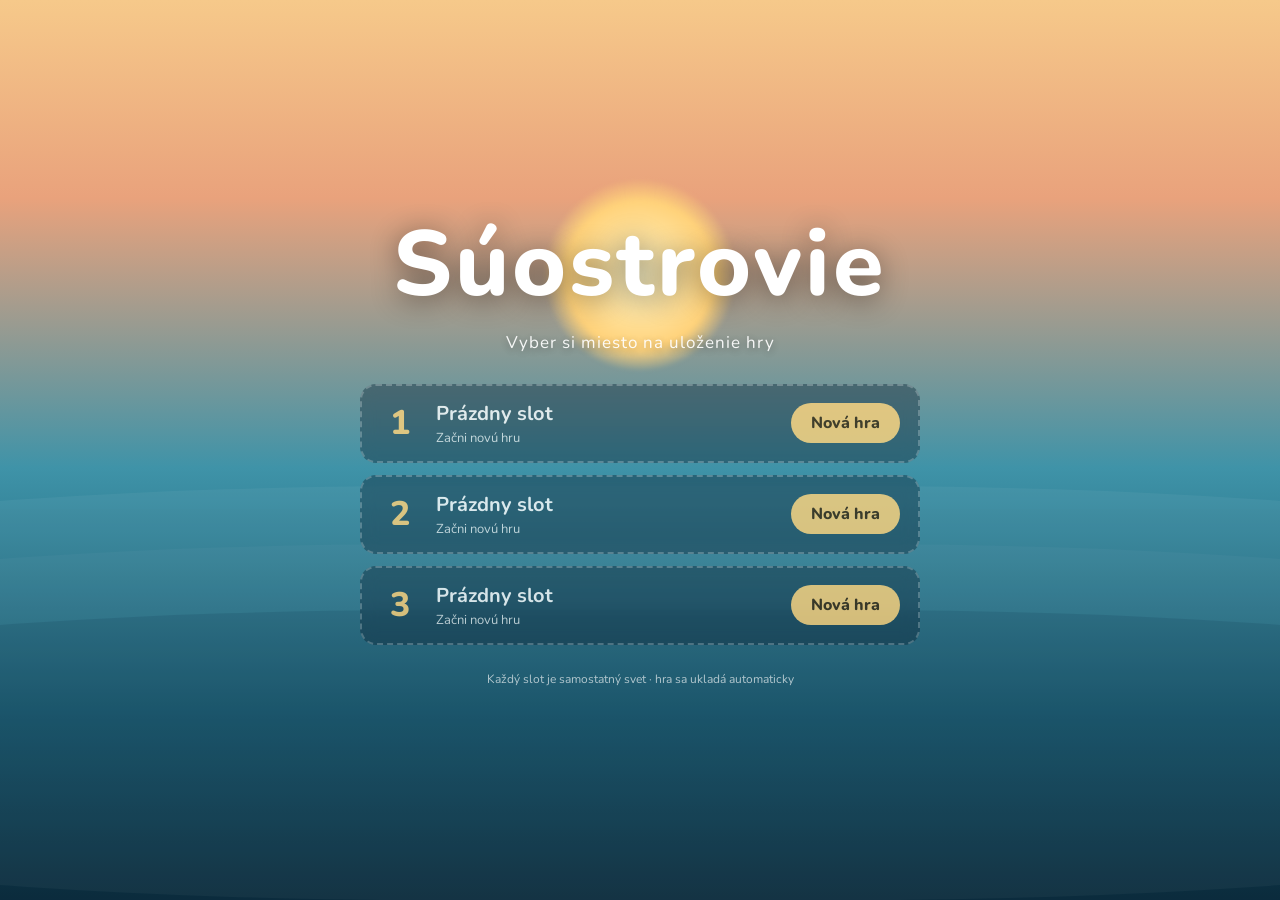
==== index.html @ fca6e58c "Nove pauzove menu: drevene tlacidla, nastavenia v zalozkach, Dennik vypravy, kruziaca kamera, hra v " ====
<!doctype html>
<html lang="sk">
<head>
<meta charset="utf-8">
<meta name="viewport" content="width=device-width, initial-scale=1">
<title>Súostrovie</title>
<script type="importmap">
{ "imports": {
  "three": "https://cdn.jsdelivr.net/npm/three@0.160.0/build/three.module.js",
  "three/addons/": "https://cdn.jsdelivr.net/npm/three@0.160.0/examples/jsm/"
} }
</script>
<link rel="modulepreload" href="src/main.js">
<link rel="preconnect" href="https://fonts.googleapis.com">
<link href="https://fonts.googleapis.com/css2?family=Caveat+Brush&family=Nunito:wght@500;700;800&display=swap" rel="stylesheet">
<link rel="stylesheet" href="src/ui/tema.css">
<link rel="stylesheet" href="src/ui/vyroba.css">
<link rel="stylesheet" href="src/ui/mapa.css">
<link rel="stylesheet" href="src/ui/pauza.css">
<link rel="stylesheet" href="src/ui/varenie.css">
<style>
  :root { --sklo: rgba(20, 45, 60, .42); --okraj: rgba(255, 255, 255, .28); --zlta: #ffd27a; }
  html, body { margin: 0; height: 100%; overflow: hidden; background: #9cc7da; font-family: Nunito, system-ui, sans-serif; }
  canvas { display: block; }
  #hud { position: fixed; inset: 0; pointer-events: none; color: #fff; text-shadow: 0 1px 4px #0007; user-select: none; }
  .panel { background: var(--sklo); border: 1px solid var(--okraj); border-radius: 14px; backdrop-filter: blur(8px); }
  #info { position: absolute; top: 14px; left: 14px; padding: 8px 14px; font-size: 14px; line-height: 1.5; }
  #info b { font-size: 16px; }
  #kompas { position: absolute; top: 14px; right: 14px; padding: 8px 14px; font-size: 13px; text-align: right; line-height: 1.5; }
  #kompas .smer { font-size: 18px; font-weight: 800; }
  #ostrov { position: absolute; top: 118px; width: 100%; text-align: center; font-size: 34px; font-weight: 800; letter-spacing: 1px; opacity: 0; transition: opacity 1s; }
  #pasmo { position: absolute; top: 18px; width: 100%; text-align: center; pointer-events: none; opacity: 0; transition: opacity 1.2s; font-family: Georgia, serif; font-size: clamp(20px, 3.2vw, 30px); font-weight: 700; letter-spacing: 2px; color: #fff; text-shadow: 0 2px 12px #000c, 0 0 30px var(--pasmo-farba, #fff8); }
  #pasmo small { display: block; margin-top: 3px; font-size: clamp(12px, 1.6vw, 15px); font-style: italic; letter-spacing: 1px; opacity: .92; }
  #ostrov small { display: block; font-size: 15px; font-weight: 600; opacity: .9; letter-spacing: 0; }
  #napoveda { position: absolute; bottom: 126px; width: 100%; text-align: center; font-size: 15px; font-weight: 700; }
  kbd { display: inline-block; min-width: 18px; padding: 1px 6px; margin-right: 4px; border-radius: 6px; background: #fff; color: #234; text-shadow: none; font-family: inherit; font-weight: 800; }
  #lista { position: absolute; bottom: 18px; left: 50%; transform: translateX(-50%); display: flex; gap: 6px; padding: 6px; }
  .slot { position: relative; width: 56px; height: 56px; border-radius: 10px; background: rgba(255,255,255,.14); border: 2px solid rgba(255,255,255,.25);
          display: flex; align-items: center; justify-content: center; box-sizing: border-box; pointer-events: auto; }
  .slot.vybrany { border-color: var(--zlta); background: rgba(255,210,122,.22); }
  .slot.pop { animation: pop .45s ease-out; }
  @keyframes pop { 0% { transform: scale(1); } 30% { transform: scale(1.22); box-shadow: 0 0 14px rgba(255,230,150,.9); } 100% { transform: scale(1); } }
  .slot .ikona { font-size: 30px; line-height: 1; }
  .ik { width: 1.3em; height: 1.3em; vertical-align: -0.32em; filter: drop-shadow(0 1px 1px rgba(0,0,0,.55)); }
  .ikona .ik, .velka .ik, #duch .ik { width: 1.25em; height: 1.25em; display: block; vertical-align: 0; }
  .ik3 { width: 1.3em; height: 1.3em; vertical-align: -0.32em; filter: drop-shadow(0 1px 1px rgba(0,0,0,.5)); }
  .ikona .ik3, .velka .ik3, #duch .ik3 { width: 1.25em; height: 1.25em; display: block; vertical-align: 0; }
  .ik { width: 1.3em; height: 1.3em; vertical-align: -0.32em; filter: drop-shadow(0 1px 1px rgba(0,0,0,.55)); }
  .ikona .ik, .velka .ik, #duch .ik { width: 1.25em; height: 1.25em; display: block; vertical-align: 0; }
  .slot .cislo { position: absolute; top: 2px; left: 6px; font-size: 11px; opacity: .75; }
  .slot .pocet { position: absolute; bottom: 1px; right: 6px; font-size: 14px; font-weight: 800; }
  .slot .trv { position: absolute; left: 6px; right: 6px; bottom: 4px; height: 4px; border-radius: 2px; background: rgba(0,0,0,.45); overflow: hidden; }
  .slot .trv i { display: block; height: 100%; border-radius: 2px; }
  .slot .pocet { text-shadow: 0 1px 3px #000a; }
  #batoh, #stavba { display: none; position: absolute; top: 46%; left: 50%; transform: translate(-50%, -50%); padding: 22px 26px; pointer-events: auto;
           max-height: 84vh; box-sizing: border-box; background: rgba(14, 32, 44, .8); box-shadow: 0 16px 50px #0008; border-radius: 20px; gap: 26px; }
  #batoh h2, #stavba h2 { margin: 0 0 12px; font-size: 22px; letter-spacing: .5px; display: flex; align-items: baseline; gap: 10px; }
  #batoh h2 small, #stavba h2 small { font-size: 12px; font-weight: 600; opacity: .65; letter-spacing: 0; }
  .okno-zatvor { margin-left: auto; font-size: 12px; font-weight: 600; opacity: .6; }
  #sklad-mriezka { grid-template-columns: repeat(6, 66px) !important; }
  #sklad-mriezka, #batoh-mriezka { display: grid; grid-template-columns: repeat(8, 66px); gap: 7px; padding: 10px; border-radius: 14px; background: rgba(0,0,0,.22); }
  #batoh .slot { width: 66px; height: 66px; border-radius: 12px; }
  #batoh .slot .ikona { font-size: 36px; }
  #batoh .slot .pocet { font-size: 15px; right: 7px; bottom: 3px; }
  #batoh .slot .trv { bottom: 6px; }
  #batoh-mriezka .slot:nth-child(-n+8) { background: rgba(255,210,122,.1); }
  #sklad-mriezka .slot, #batoh-mriezka .slot { cursor: grab; transition: background .12s, border-color .12s; }
  #sklad-mriezka .slot:hover, #batoh-mriezka .slot:hover { background: rgba(255,255,255,.26); border-color: rgba(255,255,255,.5); }
  #detail { margin-top: 12px; min-height: 58px; padding: 10px 14px; border-radius: 12px; background: rgba(0,0,0,.22); font-size: 14px; line-height: 1.45; box-sizing: border-box; }
  #detail b { font-size: 16px; color: var(--zlta); }
  #detail .tichy { opacity: .6; }
  #batoh .stlpec2 { width: 400px; border-left: 1px solid var(--okraj); padding-left: 26px; display: flex; flex-direction: column; min-height: 0; }
  .zalozky { display: flex; flex-wrap: wrap; gap: 6px; margin-bottom: 12px; }
  .zalozka { padding: 5px 14px; border-radius: 16px; background: rgba(255,255,255,.1); border: 1px solid transparent; font-size: 13px; font-weight: 800; cursor: pointer; transition: background .12s; }
  .zalozka:hover { background: rgba(255,255,255,.2); }
  .zalozka.aktivna { background: var(--zlta); color: #3a2a10; text-shadow: none; }
  #vyroba { overflow-y: auto; padding-right: 6px; max-height: calc(84vh - 150px); scrollbar-width: thin; scrollbar-color: rgba(255,255,255,.35) transparent; }
  .recept { display: flex; gap: 12px; align-items: center; padding: 10px 12px; border-radius: 12px; background: rgba(255,255,255,.1); border: 1px solid transparent; margin-bottom: 8px; cursor: pointer; font-size: 14px; transition: background .12s, transform .08s; }
  .recept.moze { border-color: rgba(255,210,122,.55); background: rgba(255,210,122,.14); }
  .recept.moze:hover { background: rgba(255,210,122,.28); transform: translateX(2px); }
  .recept.nedostupny { cursor: default; background: rgba(255,255,255,.06); }
  .recept.nedostupny .ikona, .recept.nedostupny b { opacity: .6; }
  .recept .ikona { font-size: 34px; flex: none; }
  .recept .telo { min-width: 0; }
  .recept .suroviny, .karta .suroviny { display: flex; flex-wrap: wrap; gap: 3px 10px; margin-top: 3px; }
  .recept .ma, .karta .ma { opacity: .95; }
  .recept .chyba, .karta .chyba { color: #ffb3a8; font-weight: 800; }
  .recept .stav, .karta .stav { margin-top: 3px; font-size: 12px; color: var(--zlta); font-weight: 700; }
  .recept .stav.chybaj, .karta .stav.chybaj { color: #ffb3a8; font-weight: 600; opacity: .9; }
  #stavba { flex-direction: column; gap: 0; width: min(760px, 94vw); }
  #stavba-zoznam { display: grid; grid-template-columns: repeat(3, 1fr); gap: 12px; overflow-y: auto; max-height: calc(84vh - 190px); padding: 2px 6px 2px 0; scrollbar-width: thin; scrollbar-color: rgba(255,255,255,.35) transparent; }
  .karta { display: flex; flex-direction: column; align-items: center; text-align: center; padding: 14px 12px; border-radius: 14px; background: rgba(255,255,255,.08); border: 1px solid transparent; cursor: pointer; font-size: 13px; transition: background .12s, transform .1s; }
  .karta.moze { border-color: rgba(255,210,122,.55); background: rgba(255,210,122,.14); }
  .karta.moze:hover { background: rgba(255,210,122,.28); transform: translateY(-2px); }
  .karta.nedostupny { cursor: default; }
  .karta .velka { font-size: 52px; line-height: 1.1; }
  .karta.nedostupny .velka, .karta.nedostupny b { opacity: .6; }
  .karta b { font-size: 16px; margin-top: 4px; }
  .karta .popis { opacity: .75; font-size: 12px; margin: 4px 0 6px; line-height: 1.35; }
  .karta .suroviny { justify-content: center; }
  .karta .mas { font-size: 11.5px; opacity: .8; margin-top: 2px; }
  #stavba-pata { margin-top: 12px; font-size: 13px; opacity: .8; }
  .prazdne { opacity: .8; font-size: 14px; line-height: 1.5; }
  code { word-break: break-all; font-size: 12px; background: rgba(0,0,0,.25); padding: 1px 4px; border-radius: 4px; }
  #duch { display: none; position: fixed; font-size: 34px; transform: translate(-50%, -50%); pointer-events: none; z-index: 10; }
  #uloha-hud { position: absolute; top: 14px; right: 18px; max-width: 280px; padding: 8px 12px; font-size: 14px; font-weight: 700; pointer-events: auto; cursor: pointer; }
  #uloha-hud b { color: var(--zlta); font-size: 13px; letter-spacing: .4px; }
  #uloha-hud small { display: block; opacity: .55; font-weight: 600; font-size: 11px; margin-top: 2px; }
  .uloha-p { color: var(--zlta); }
  #uloha-ukaz { display: none; position: absolute; top: 14px; right: 18px; padding: 4px 9px; font-size: 16px; pointer-events: auto; cursor: pointer; }
  #dennik { display: none; position: absolute; top: 46%; left: 50%; transform: translate(-50%, -50%); width: 560px; max-width: 92vw; max-height: 84vh; box-sizing: border-box; padding: 22px 26px; pointer-events: auto;
            background: rgba(14, 32, 44, .8); box-shadow: 0 16px 50px #0008; border-radius: 20px; overflow-y: auto; scrollbar-width: thin; }
  #dennik h2 { margin: 0 0 12px; font-size: 22px; display: flex; align-items: baseline; gap: 10px; }
  #dennik h2 small, #dennik h3 small { font-size: 12px; font-weight: 600; opacity: .65; }
  #dennik h3 { margin: 14px 0 2px; font-size: 18px; color: var(--zlta); }
  #dennik .kap p { margin: 0 0 6px; font-size: 13px; }
  #dennik .tichy { opacity: .6; }
  #dennik .zamknuta { opacity: .5; }
  #dennik .uloha { display: flex; gap: 10px; padding: 7px 10px; margin-top: 4px; border-radius: 10px; background: rgba(255,255,255,.08); font-size: 14px; font-weight: 700; }
  #dennik .uloha small { display: block; opacity: .6; font-weight: 600; }
  #dennik .uloha.hotova { opacity: .55; text-decoration: line-through; background: rgba(255,210,122,.1); }
  #dennik .odskrt { color: var(--zlta); }
  #oznamy { position: absolute; bottom: 110px; right: 18px; display: flex; flex-direction: column; align-items: flex-end; gap: 4px; }
  .oznam { padding: 4px 12px; font-size: 15px; font-weight: 700; animation: oznam 2.6s forwards; }
  @keyframes oznam { 0% { opacity: 0; transform: translateX(20px); } 10%, 75% { opacity: 1; transform: none; } 100% { opacity: 0; } }
  #dych { position: absolute; bottom: 156px; left: 50%; width: 180px; height: 8px; margin-left: -90px; border-radius: 4px; background: #0005; overflow: hidden; display: none; }
  #dych div { height: 100%; background: #8be0ff; }
  #bary { position: absolute; bottom: 84px; left: 50%; transform: translateX(-50%); display: flex; gap: 8px; padding: 5px 8px; }
  #bary .bar { position: relative; width: 120px; height: 16px; border-radius: 8px; background: rgba(0,0,0,.35); overflow: hidden; }
  #bary .bar > div { height: 100%; border-radius: 8px; transition: width .3s; }
  #bar-zdravie > div { background: linear-gradient(#ff7a7a, #d83a4a); }
  #bar-hlad > div { background: linear-gradient(#ffc27a, #e0852a); }
  #bar-smad > div { background: linear-gradient(#8be0ff, #3a9ad8); }
  #bary .bar span { position: absolute; left: 5px; top: -1px; font-size: 12px; line-height: 17px; }
  #bary .bar.nizke { animation: blik 1s infinite; }
  @keyframes blik { 50% { box-shadow: 0 0 0 2px rgba(255,90,90,.9); } }
  #zranenie { position: fixed; inset: 0; pointer-events: none; opacity: 0; transition: opacity .25s;
              background: radial-gradient(ellipse at center, rgba(180,0,0,0) 45%, rgba(190,10,10,.75) 100%); }
  #smrt { display: none; position: fixed; inset: 0; flex-direction: column; align-items: center; justify-content: center; gap: 18px;
          background: rgba(10,15,20,.82); color: #fff; font-size: 44px; font-weight: 800; z-index: 20; pointer-events: auto; }
  #smrt button { padding: 12px 30px; border: 0; border-radius: 30px; background: var(--zlta); color: #3a2a10; font: 800 20px Nunito, system-ui, sans-serif; cursor: pointer; }
  #menu-hl, #nacitaj { position: fixed; inset: 0; z-index: 100; display: none; flex-direction: column; align-items: center; justify-content: center; color: #fff; text-align: center;
           background: linear-gradient(#f6c98a 0%, #e9a27c 22%, #3f93a8 52%, #0d4f66 80%, #06293a 100%); overflow: hidden; transition: opacity .6s; }
  .menu-vlny { position: absolute; left: 0; right: 0; bottom: 0; height: 46%; pointer-events: none; opacity: .5; }
  .menu-vlny div { position: absolute; left: -50%; width: 200%; height: 100%; border-radius: 42%; background: rgba(255,255,255,.09); animation: vlna 14s linear infinite; }
  .menu-vlny div:nth-child(2) { top: 14%; animation-duration: 20s; animation-direction: reverse; background: rgba(255,255,255,.06); }
  .menu-vlny div:nth-child(3) { top: 30%; animation-duration: 27s; background: rgba(0,20,40,.18); }
  @keyframes vlna { to { transform: rotate(360deg); } }
  .menu-slnko { position: absolute; top: 20%; left: 50%; width: 190px; height: 190px; margin-left: -95px; border-radius: 50%; background: radial-gradient(#fff6c8, #ffd27a 55%, rgba(255,210,122,0) 72%); filter: blur(2px); }
  #menu-hl > :not(.menu-slnko):not(.menu-vlny), #nacitaj > :not(.menu-slnko):not(.menu-vlny) { position: relative; }
  .menu-nadpis { margin: 0 0 4px; font-size: clamp(44px, 9vw, 92px); font-weight: 800; letter-spacing: 3px; text-shadow: 0 4px 28px #0007; }
  .menu-pod { margin: 0 0 30px; font-size: 17px; opacity: .92; letter-spacing: 1px; text-shadow: 0 2px 8px #0006; }
  #menu-sloty { display: flex; flex-direction: column; gap: 12px; width: min(560px, 92vw); }
  .slot-karta { display: flex; align-items: center; gap: 16px; padding: 14px 18px; border-radius: 16px; text-align: left; background: rgba(10,35,50,.5); border: 2px solid var(--okraj); backdrop-filter: blur(8px); transition: transform .12s, border-color .12s, background .12s; }
  .slot-karta:hover { transform: translateY(-2px); background: rgba(10,35,50,.68); border-color: rgba(255,255,255,.5); }
  .slot-karta.posledny { border-color: var(--zlta); }
  .slot-karta.prazdny { opacity: .8; border-style: dashed; }
  .sk-cislo { font-size: 34px; font-weight: 800; width: 40px; text-align: center; color: var(--zlta); }
  .sk-telo { flex: 1; display: flex; flex-direction: column; gap: 2px; min-width: 0; }
  .sk-telo b { font-size: 20px; } .sk-telo span { font-size: 13px; opacity: .85; } .sk-male { opacity: .7 !important; }
  .sk-akcie { display: flex; gap: 8px; }
  .sk-akcie button { padding: 9px 20px; border: 0; border-radius: 22px; background: var(--zlta); color: #3a2a10; font: 800 16px Nunito, system-ui, sans-serif; cursor: pointer; }
  .sk-akcie button:hover { filter: brightness(1.1); }
  .sk-akcie .sk-zmaz { background: rgba(255,255,255,.16); color: #fff; padding: 9px 12px; font-size: 15px; }
  .sk-akcie .sk-zmaz.istota { background: #d8503a; }
  .menu-pata { margin-top: 26px; font-size: 12px; opacity: .65; }
  #nac-pas { width: min(420px, 80vw); height: 10px; border-radius: 5px; background: rgba(0,0,0,.3); overflow: hidden; margin: 22px 0 10px; }
  #nac-bar { width: 0; height: 100%; border-radius: 5px; background: linear-gradient(90deg, #ffd27a, #fff2b8); transition: width .25s; }
  #nac-text { font-size: 15px; font-weight: 700; } #nac-tip { margin-top: 28px; max-width: min(480px, 86vw); font-size: 14px; font-style: italic; opacity: .85; }
  #nacitanie { position: fixed; bottom: 12px; left: 14px; color: #fff; font-size: 12px; opacity: .7; }
</style>
</head>
<body>
<div id="hud">
  <div id="info" class="panel"></div>
  <div id="kompas" class="panel"></div>
  <div id="pasmo"></div>
  <div id="ostrov"></div>
  <div id="napoveda"></div>
  <div id="dych"><div></div></div>
  <div id="uloha-hud" class="panel"></div>
  <div id="uloha-ukaz" class="panel" title="Zobraziť úlohu"><span data-ik="dennik"></span></div>
  <div id="dennik" class="panel"><h2><span data-ik="dennik"></span> Denník <small><kbd>J</kbd> zavrie</small><span id="dennik-zavri" class="zalozka" style="margin-left:auto">Zavrieť</span></h2><div id="dennik-obsah"></div></div>
  <div id="oznamy"></div>
  <div id="zatmenie" style="position:fixed;inset:0;background:#000;opacity:0;pointer-events:none;transition:opacity 1.2s;z-index:50"></div>
  <div id="bary" class="panel">
    <div class="bar" id="bar-zdravie"><div style="width:100%"></div><span data-ik="srdce"></span></div>
    <div class="bar" id="bar-hlad"><div style="width:100%"></div><span data-ik="jedlo"></span></div>
    <div class="bar" id="bar-smad"><div style="width:100%"></div><span data-ik="voda"></span></div>
  </div>
  <div id="lista" class="panel"></div>
  <div id="batoh" class="panel">
    <div><h2>Batoh <small>ťahaj · <kbd>Shift</kbd>+klik presun · pravý klik delí stoh / nasadí výstroj</small><span id="zorad" class="zalozka" style="margin-left:auto">Zoradiť</span></h2><div id="batoh-mriezka"></div><div id="detail"></div></div>
    <div id="sklad-box" style="display:none; border-left: 1px solid var(--okraj); padding-left: 26px"><h2 id="sklad-nazov">Sklad lode</h2><div id="sklad-mriezka"></div></div>
    <div id="stlpec2" class="stlpec2"><h2><span id="vyroba-nazov">Výroba</span><span class="okno-zatvor"><kbd>Tab</kbd> zavrieť · <kbd>B</kbd> stavba</span></h2><div id="vyroba-tabs" class="zalozky"></div><div id="vyroba"></div></div>
  </div>
  <div id="stavba" class="panel">
    <h2>Stavba <small>vyber stavbu, mier kam a klikni</small><span class="okno-zatvor"><kbd>B</kbd> zavrieť · <kbd>Tab</kbd> batoh</span></h2>
    <div id="stavba-tabs" class="zalozky"></div>
    <div id="stavba-zoznam"></div>
    <div id="stavba-pata"></div>
  </div>
</div>
<div id="zranenie"></div>
<div id="smrt"><div>Omdlel si…</div><button id="smrt-znova">Zobudiť sa na pláži</button></div>
<div id="duch"></div>
<div id="start" style="display:none">
  <nav class="pz-menu">
    <h1 class="tema-nadpis">Súostrovie</h1>
    <div class="pz-pod">Vitaj na výprave</div>
    <button class="pz-doska" id="pz-hrat">Hrať</button>
    <button class="pz-doska" id="pz-nast">Nastavenia</button>
    <button class="pz-doska" id="pz-uloz">Uložiť hru</button>
    <button class="pz-doska" id="zal-menu" title="Hra sa najprv uloží">Hlavné menu</button>
    <div class="pz-zaloha"><button id="zal-stiahni">Stiahnuť uloženie</button><button id="zal-nahraj">Nahrať uloženie</button></div>
    <input type="file" id="zal-subor" accept=".json,application/json" hidden>
    <div id="zal-hlaska"></div>
  </nav>
  <section id="nastavenia" class="tema-panel">
    <header><h2 class="tema-nadpis">Nastavenia</h2><button id="pz-nast-zavri" title="Zavrieť (Esc)">✕</button></header>
    <div id="pz-zalozky"></div>
    <div id="pz-obsah"></div>
    <div id="ovladanie">
      <div class="ov-mriezka">
        <span class="ov-skup">Pohyb</span>
        <span><kbd>WASD</kbd> chôdza · <kbd>Shift</kbd> beh · <kbd>Medzerník</kbd> skok · <kbd>C</kbd> potápanie</span>
        <span class="ov-skup">Akcie</span>
        <span><kbd>Ľavé tlačidlo</kbd> úder · <kbd>E</kbd> zdvihnúť / nastúpiť · <kbd>F</kbd> zjesť / položiť</span>
        <span class="ov-skup">Veci</span>
        <span><kbd>Tab</kbd> batoh a výroba · <kbd>B</kbd> stavba · <kbd>1–8</kbd> lišta · <kbd>J</kbd> denník</span>
        <span class="ov-skup">Oheň</span>
        <span><kbd>E</kbd> priložiť drevo / upiecť jedlo</span>
        <span class="ov-skup">Stavba</span>
        <span><kbd>klik</kbd> postaviť · <kbd>Q</kbd> / koliesko otočiť · úder rozoberie</span>
        <span class="ov-skup">Kanoe</span>
        <span><kbd>W</kbd><kbd>S</kbd> pádlo · <kbd>A</kbd><kbd>D</kbd> zatáčanie · <kbd>Shift</kbd> plachta · <kbd>R</kbd> sklad · <kbd>V</kbd> vylievať vodu · <kbd>G</kbd> opraviť trup</span>
        <span class="ov-skup">Iné</span>
        <span><kbd>M</kbd> zvuk · <kbd>Esc</kbd> pauza · <kbd>F2</kbd> dev režim · koliesko = zoom</span>
      </div>
    </div>
  </section>
  <aside class="pz-pravo">
    <div class="pz-karta tema-papier">
      <h2>Denník výpravy</h2>
      <div id="pz-den"></div>
      <ul id="pz-staty"></ul>
    </div>
    <div class="pz-tip tema-panel"><b class="tema-nadpis">Rada dňa</b><p id="pz-rada"></p></div>
  </aside>
</div>
<div id="pz-klikni" style="display:none">Klikni do hry <small>Esc = späť do pauzy</small></div>
<div id="menu-hl">
  <div class="menu-slnko"></div>
  <div class="menu-vlny"><div></div><div></div><div></div></div>
  <h1 class="menu-nadpis">Súostrovie</h1>
  <p class="menu-pod">Vyber si miesto na uloženie hry</p>
  <div id="menu-sloty"></div>
  <p class="menu-pata">Každý slot je samostatný svet · hra sa ukladá automaticky</p>
</div>
<div id="nacitaj">
  <div class="menu-slnko"></div>
  <div class="menu-vlny"><div></div><div></div><div></div></div>
  <h1 class="menu-nadpis" style="font-size:clamp(36px,7vw,64px)">Súostrovie</h1>
  <div id="nac-pas"><div id="nac-bar"></div></div>
  <div id="nac-text">Pripravujem…</div>
  <div id="nac-tip"></div>
</div>
<div id="nacitanie"></div>
<script type="module" src="src/menu.js"></script>
</body>
</html>
---- src/ui/tema.css ----
/* Spolocna tema UI "ostrovny dennik": tmave drevo, pergamen, atrament, zlate a tyrkysove akcenty.
   Kazda cast UI ma vlastny subor (vyroba.css, mapa.css, pauza.css, varenie.css) – nove styly patria tam, nie do index.html. */
:root {
  --drevo: #2e2116;          /* tmave drevo – pozadie panelov */
  --drevo-svetle: #4a3524;   /* ramy, hlavicky */
  --drevo-okraj: #6b4c31;    /* okraje, lana */
  --pergamen: #ecdcb8;       /* svetly papier (mapa, karty receptov) */
  --pergamen-tmavy: #cfb98c;
  --atrament: #3a2716;       /* text na pergamene */
  --text-svetly: #f6ead2;    /* text na dreve */
  --zlata: #e2b04a;          /* akcent: vybrane, nove, dokonale */
  --tyrkys: #3fb8a8;         /* akcent: more, odomknute, OK */
  --cervena: #c8553d;        /* chyba / chyba surovina / spalene */
  --tien: 0 10px 34px rgba(0,0,0,.45);
  --font-nadpis: 'Caveat Brush', 'Nunito', cursive;   /* rucne pisane nadpisy */
  --font-text: 'Nunito', system-ui, sans-serif;
}
.tema-panel { background: linear-gradient(180deg, var(--drevo-svetle), var(--drevo)); color: var(--text-svetly);
  border: 2px solid var(--drevo-okraj); border-radius: 12px; box-shadow: var(--tien), inset 0 1px 0 rgba(255,255,255,.08); font-family: var(--font-text); }
.tema-papier { background: var(--pergamen); color: var(--atrament); border-radius: 8px; box-shadow: inset 0 0 30px rgba(120,80,30,.35); }
.tema-nadpis { font-family: var(--font-nadpis); color: var(--zlata); letter-spacing: .5px; }
.tema-tlacidlo { background: var(--zlata); color: var(--atrament); border: 0; border-radius: 22px; padding: 9px 20px; font: 800 16px var(--font-text); cursor: pointer; transition: transform .12s, filter .12s; }
.tema-tlacidlo:hover { transform: translateY(-1px); filter: brightness(1.08); }
---- src/ui/vyroba.css ----
/* UI: vyroba – styly tejto casti (tema premenne v tema.css) */
---- src/ui/mapa.css ----
/* UI: mapa – styly tejto casti (tema premenne v tema.css) */
---- src/ui/pauza.css ----
/* UI: pauza – styly tejto casti (tema premenne v tema.css) */
#start { position: fixed; inset: 0; z-index: 40; display: flex; align-items: center; justify-content: space-between; gap: 28px;
  padding: 24px clamp(16px, 5vw, 72px); box-sizing: border-box; overflow: auto; color: var(--text-svetly); font-family: var(--font-text);
  background: linear-gradient(90deg, rgba(14,9,5,.78) 0%, rgba(10,20,26,.34) 38%, rgba(10,20,26,.30) 62%, rgba(14,9,5,.62) 100%);
  backdrop-filter: blur(5px) saturate(.85); animation: pz-zjav .35s ease-out; }
body.v-pauze #hud { visibility: hidden; }
@keyframes pz-zjav { from { opacity: 0; } }
@keyframes pz-zlava { from { opacity: 0; transform: translateX(-46px); } }
@keyframes pz-sprava { from { opacity: 0; transform: translateX(46px) rotate(1.5deg); } }

/* ---------- lavy stlpec: drevene dosky ---------- */
.pz-menu { flex: none; width: 290px; display: flex; flex-direction: column; gap: 12px; margin: auto 0; }
.pz-menu h1 { margin: 0; font-weight: 400; font-size: 62px; line-height: 1; text-shadow: 0 3px 0 #2e2116, 0 6px 22px #000a; }
.pz-pod { margin: 0 0 10px 4px; font-weight: 800; letter-spacing: 3px; text-transform: uppercase; font-size: 12px; opacity: .85; }
.pz-doska { position: relative; display: block; width: 100%; padding: 11px 34px; border: 2px solid #8a6440; border-radius: 7px 12px 8px 11px; cursor: pointer;
  font: 400 29px/1.15 var(--font-nadpis); color: var(--text-svetly); text-align: left; text-shadow: 0 2px 3px #000a;
  background: repeating-linear-gradient(179deg, rgba(0,0,0,0) 0 7px, rgba(0,0,0,.13) 7px 9px, rgba(255,230,190,.05) 9px 15px),
    linear-gradient(180deg, #68492f, #3d2b1b);
  box-shadow: 0 5px 0 #1f160e, 0 10px 18px rgba(0,0,0,.4);
  transition: transform .14s, filter .14s, box-shadow .14s, color .14s;
  animation: pz-zlava .4s cubic-bezier(.2,.9,.3,1.2) backwards; }
.pz-doska::before, .pz-doska::after { content: ''; position: absolute; top: 50%; width: 9px; height: 9px; margin-top: -4px; border-radius: 50%;
  background: radial-gradient(circle at 35% 30%, #d9c9a8, #6d5a40 60%, #2a1f12); box-shadow: 0 1px 2px #000a; }
.pz-doska::before { left: 12px; }
.pz-doska::after { right: 12px; }
#pz-nast { animation-delay: .07s; }
#pz-uloz { animation-delay: .13s; }
#zal-menu { animation-delay: .19s; }
.pz-doska:hover, .pz-doska:focus-visible { transform: translateX(10px) rotate(-.6deg); filter: brightness(1.18); color: #ffe3a0; outline: none; }
.pz-doska:active { transform: translateX(10px) translateY(3px); box-shadow: 0 2px 0 #1f160e, 0 5px 10px rgba(0,0,0,.4); }
#pz-hrat { font-size: 37px; color: var(--atrament); text-shadow: 0 1px 0 #fff5; border-color: #f4d489;
  background: repeating-linear-gradient(179deg, rgba(0,0,0,0) 0 7px, rgba(90,50,0,.09) 7px 9px), linear-gradient(180deg, #f0c568, #c8923a); }
#pz-hrat:hover { color: #23170a; }
#pz-nast.aktivne { transform: translateX(10px); color: var(--zlata); border-color: var(--zlata); }
.pz-zaloha { display: flex; gap: 8px; margin-top: 8px; }
.pz-zaloha button { flex: 1; padding: 6px 4px; border: 1px dashed rgba(246,234,210,.45); border-radius: 8px; background: rgba(46,33,22,.6); cursor: pointer;
  color: var(--text-svetly); font: 700 12px var(--font-text); transition: background .12s; }
.pz-zaloha button:hover { background: var(--drevo-svetle); }
#zal-hlaska { color: #ff9a86; font-size: 13px; font-weight: 700; }

/* ---------- panel nastaveni ---------- */
#nastavenia { display: none; flex: 0 1 580px; min-width: 300px; max-height: 100%; box-sizing: border-box; margin: auto; padding: 14px 22px 20px;
  flex-direction: column; overflow: hidden; animation: pz-zlava .28s ease-out; }
.pz-s-nastaveniami #nastavenia { display: flex; }
.pz-s-nastaveniami .pz-pravo { display: none; }
#nastavenia header { display: flex; align-items: center; justify-content: space-between; }
#nastavenia h2 { margin: 0; font-weight: 400; font-size: 34px; }
#pz-nast-zavri { border: 0; background: none; color: var(--text-svetly); font-size: 20px; cursor: pointer; opacity: .7; }
#pz-nast-zavri:hover { opacity: 1; color: var(--zlata); }
#pz-zalozky { display: flex; gap: 4px; margin: 8px 0 0; border-bottom: 3px solid var(--drevo-okraj); }
.pz-zalozka { flex: 1; padding: 6px 4px; border: 0; border-radius: 10px 10px 0 0; background: rgba(0,0,0,.28); color: var(--text-svetly); cursor: pointer;
  font: 400 20px var(--font-nadpis); transition: background .12s; }
.pz-zalozka:hover { background: rgba(255,225,170,.16); }
.pz-zalozka.aktivna { background: var(--pergamen); color: var(--atrament); }
#pz-obsah { overflow-y: auto; min-height: 120px; height: 340px; padding: 12px 18px; border-radius: 0 0 8px 8px; background: var(--pergamen); color: var(--atrament); box-shadow: inset 0 0 30px rgba(120,80,30,.35); }
.pz-list { display: none; }
.pz-list.aktivna { display: block; animation: pz-zjav .25s; }
#nastavenia label { display: flex; justify-content: space-between; align-items: center; gap: 14px; padding: 9px 2px; font-weight: 800; font-size: 14.5px; cursor: pointer; border-bottom: 1px dashed rgba(58,39,22,.25); }
#nastavenia input[type=range] { width: 180px; flex: none; accent-color: #7a4f24; }
#nastavenia input[type=checkbox] { width: 19px; height: 19px; flex: none; accent-color: #2f8f82; }
#ovladanie { margin-top: 10px; font-size: 13px; }
.ov-mriezka { display: grid; grid-template-columns: 58px 1fr; gap: 6px 10px; align-items: baseline; line-height: 1.75; }
.ov-skup { font-family: var(--font-nadpis); font-size: 17px; color: #8a4f1c; }
#start kbd { margin: 0 2px 0 0; font-size: 11.5px; background: #fff8e6; color: var(--atrament); box-shadow: 0 2px 0 rgba(58,39,22,.35); }

/* ---------- prava strana: dennik vypravy + rada ---------- */
.pz-pravo { flex: none; width: 320px; display: flex; flex-direction: column; gap: 18px; margin: auto 0; animation: pz-sprava .45s .08s cubic-bezier(.2,.9,.3,1.15) backwards; }
.pz-karta { position: relative; padding: 14px 22px 16px; transform: rotate(.7deg); box-shadow: 0 14px 34px #0008, inset 0 0 40px rgba(120,80,30,.38); transition: transform .2s; }
.pz-karta:hover { transform: rotate(0deg); }
.pz-karta::before { content: ''; position: absolute; top: -9px; left: 50%; width: 96px; height: 20px; margin-left: -48px; transform: rotate(-2deg); background: rgba(214,190,140,.85); box-shadow: 0 1px 3px #0005; }
.pz-karta h2 { margin: 4px 0 0; text-align: center; font: 400 33px var(--font-nadpis); }
#pz-den { text-align: center; font: 400 22px var(--font-nadpis); color: #8a4f1c; margin-bottom: 6px; }
#pz-staty { list-style: none; margin: 0; padding: 0; font-size: 14px; }
#pz-staty li { display: flex; justify-content: space-between; gap: 10px; padding: 4.5px 0; border-bottom: 1px dashed rgba(58,39,22,.3); }
#pz-staty li:last-child { border: 0; }
#pz-staty b { font: 400 19px/1 var(--font-nadpis); white-space: nowrap; }
.pz-tip { padding: 10px 18px 12px; }
.pz-tip b { font-weight: 400; font-size: 22px; }
.pz-tip p { margin: 3px 0 0; font-size: 14px; line-height: 1.45; }

#pz-klikni { position: fixed; top: 38%; left: 50%; transform: translateX(-50%); z-index: 41; pointer-events: none; padding: 10px 26px; text-align: center; white-space: nowrap;
  border-radius: 12px; border: 2px solid var(--drevo-okraj); background: rgba(46,33,22,.88); color: var(--text-svetly); font: 400 28px var(--font-nadpis); }
#pz-klikni small { display: block; font: 700 12px var(--font-text); opacity: .75; }

/* uzsie okno: veci pod seba */
@media (max-width: 900px) {
  #start { flex-wrap: wrap; justify-content: center; align-content: safe center; }
}
@media (max-height: 640px) {
  .pz-menu { gap: 9px; }
  .pz-menu h1 { font-size: 46px; }
  .pz-doska { font-size: 24px; padding-top: 7px; padding-bottom: 7px; }
  #pz-hrat { font-size: 30px; }
  .pz-tip { display: none; }
  #pz-staty li { padding: 2px 0; }
  #pz-obsah { height: 260px; }
}
---- src/ui/varenie.css ----
/* UI: varenie – styly tejto casti (tema premenne v tema.css) */
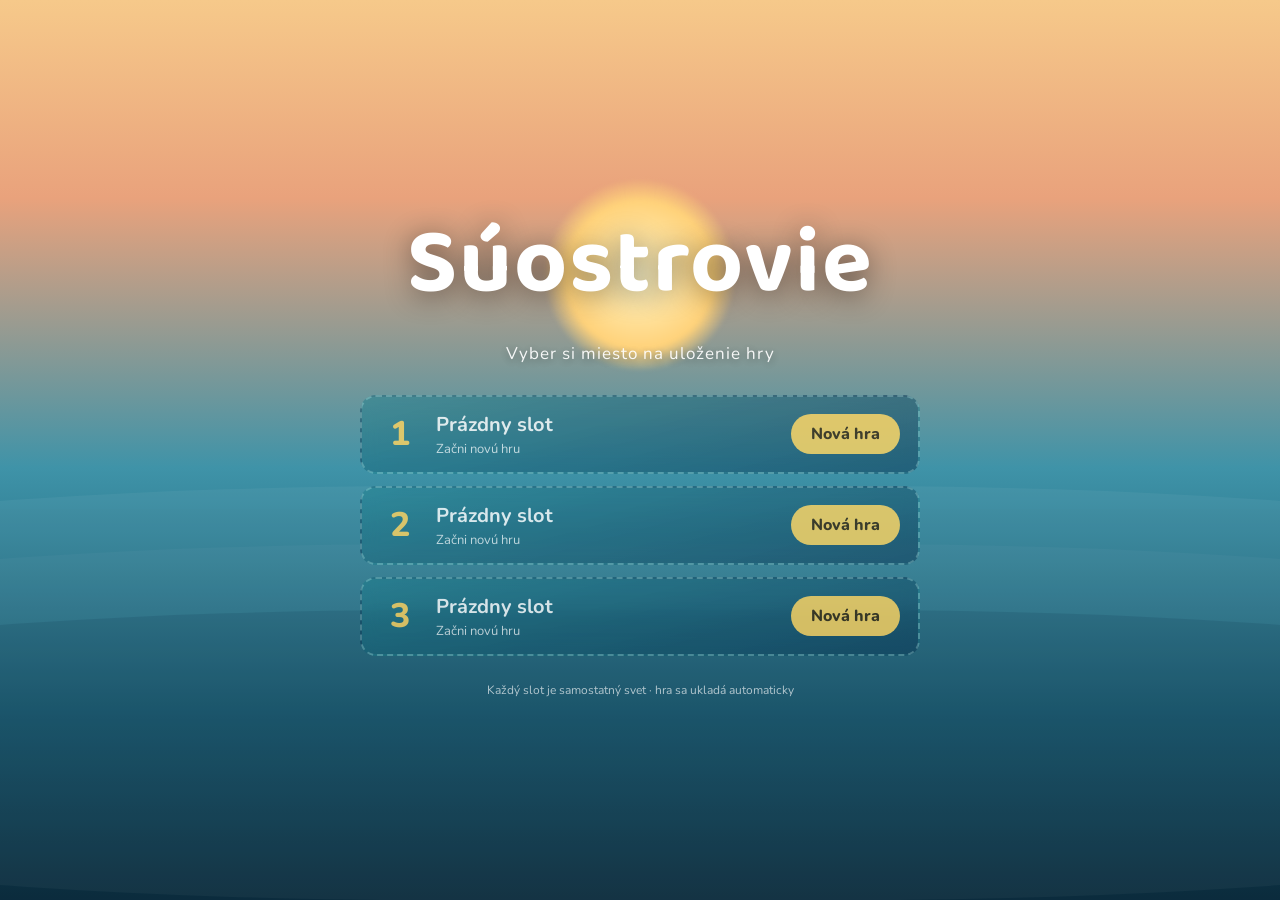
==== commit a234452a: "Styl UI "tyrkysove more" + manualna vyroba na 3D podlozke - tema.css prefarbena (stare mena premenny" ====
--- a/index.html
+++ b/index.html
@@ -12,32 +12,34 @@
 </script>
 <link rel="modulepreload" href="src/main.js">
 <link rel="preconnect" href="https://fonts.googleapis.com">
-<link href="https://fonts.googleapis.com/css2?family=Caveat+Brush&family=Nunito:wght@500;700;800&display=swap" rel="stylesheet">
+<link href="https://fonts.googleapis.com/css2?family=Baloo+2:wght@500;600;700&family=Caveat+Brush&family=Nunito:wght@500;700;800&display=swap" rel="stylesheet">
 <link rel="stylesheet" href="src/ui/tema.css">
 <link rel="stylesheet" href="src/ui/vyroba.css">
 <link rel="stylesheet" href="src/ui/mapa.css">
 <link rel="stylesheet" href="src/ui/pauza.css">
 <link rel="stylesheet" href="src/ui/varenie.css">
 <style>
-  :root { --sklo: rgba(20, 45, 60, .42); --okraj: rgba(255, 255, 255, .28); --zlta: #ffd27a; }
+  :root { --okraj: rgba(196, 248, 242, .34); --zlta: #ffd45e; }
   html, body { margin: 0; height: 100%; overflow: hidden; background: #9cc7da; font-family: Nunito, system-ui, sans-serif; }
   canvas { display: block; }
   #hud { position: fixed; inset: 0; pointer-events: none; color: #fff; text-shadow: 0 1px 4px #0007; user-select: none; }
-  .panel { background: var(--sklo); border: 1px solid var(--okraj); border-radius: 14px; backdrop-filter: blur(8px); }
+  .panel { background: linear-gradient(165deg, rgba(26,134,146,.46), rgba(9,52,82,.58)); border: 1px solid var(--okraj); border-radius: 18px; backdrop-filter: var(--rozmaz);
+           box-shadow: 0 6px 20px rgba(2,24,40,.22), inset 0 1px 0 rgba(255,255,255,.16); }
+  [data-ik] .ik { filter: brightness(0) invert(1) drop-shadow(0 1px 1px rgba(0,0,0,.45)); }   /* ikony HUD su biele */
   #info { position: absolute; top: 14px; left: 14px; padding: 8px 14px; font-size: 14px; line-height: 1.5; }
-  #info b { font-size: 16px; }
+  #info b { font: 700 18px var(--font-nadpis); }
   #kompas { position: absolute; top: 14px; right: 14px; padding: 8px 14px; font-size: 13px; text-align: right; line-height: 1.5; }
-  #kompas .smer { font-size: 18px; font-weight: 800; }
-  #ostrov { position: absolute; top: 118px; width: 100%; text-align: center; font-size: 34px; font-weight: 800; letter-spacing: 1px; opacity: 0; transition: opacity 1s; }
+  #kompas .smer { font: 700 20px var(--font-nadpis); }
+  #ostrov { position: absolute; top: 118px; width: 100%; text-align: center; font-family: var(--font-nadpis); font-size: 36px; font-weight: 700; letter-spacing: .5px; opacity: 0; transition: opacity 1s; }
   #pasmo { position: absolute; top: 18px; width: 100%; text-align: center; pointer-events: none; opacity: 0; transition: opacity 1.2s; font-family: Georgia, serif; font-size: clamp(20px, 3.2vw, 30px); font-weight: 700; letter-spacing: 2px; color: #fff; text-shadow: 0 2px 12px #000c, 0 0 30px var(--pasmo-farba, #fff8); }
   #pasmo small { display: block; margin-top: 3px; font-size: clamp(12px, 1.6vw, 15px); font-style: italic; letter-spacing: 1px; opacity: .92; }
   #ostrov small { display: block; font-size: 15px; font-weight: 600; opacity: .9; letter-spacing: 0; }
   #napoveda { position: absolute; bottom: 126px; width: 100%; text-align: center; font-size: 15px; font-weight: 700; }
-  kbd { display: inline-block; min-width: 18px; padding: 1px 6px; margin-right: 4px; border-radius: 6px; background: #fff; color: #234; text-shadow: none; font-family: inherit; font-weight: 800; }
+  kbd { display: inline-block; min-width: 18px; padding: 1px 6px; margin-right: 4px; border-radius: 6px; background: #f2fdff; color: #0d3b4f; box-shadow: 0 2px 0 rgba(2,24,40,.3); text-shadow: none; font-family: inherit; font-weight: 800; }
   #lista { position: absolute; bottom: 18px; left: 50%; transform: translateX(-50%); display: flex; gap: 6px; padding: 6px; }
-  .slot { position: relative; width: 56px; height: 56px; border-radius: 10px; background: rgba(255,255,255,.14); border: 2px solid rgba(255,255,255,.25);
+  .slot { position: relative; width: 56px; height: 56px; border-radius: 14px; background: linear-gradient(180deg, rgba(220,252,248,.20), rgba(220,252,248,.08)); border: 2px solid rgba(196,248,242,.26);
           display: flex; align-items: center; justify-content: center; box-sizing: border-box; pointer-events: auto; }
-  .slot.vybrany { border-color: var(--zlta); background: rgba(255,210,122,.22); }
+  .slot.vybrany { border-color: var(--piesok); background: rgba(246,227,180,.28); box-shadow: 0 0 12px rgba(246,227,180,.55); }
   .slot.pop { animation: pop .45s ease-out; }
   @keyframes pop { 0% { transform: scale(1); } 30% { transform: scale(1.22); box-shadow: 0 0 14px rgba(255,230,150,.9); } 100% { transform: scale(1); } }
   .slot .ikona { font-size: 30px; line-height: 1; }
@@ -53,7 +55,7 @@
   .slot .trv i { display: block; height: 100%; border-radius: 2px; }
   .slot .pocet { text-shadow: 0 1px 3px #000a; }
   #batoh, #stavba { display: none; position: absolute; top: 46%; left: 50%; transform: translate(-50%, -50%); padding: 22px 26px; pointer-events: auto;
-           max-height: 84vh; box-sizing: border-box; background: rgba(14, 32, 44, .8); box-shadow: 0 16px 50px #0008; border-radius: 20px; gap: 26px; }
+           max-height: 84vh; box-sizing: border-box; background: var(--sklo); box-shadow: var(--tien); border-radius: 24px; gap: 26px; }
   #batoh h2, #stavba h2 { margin: 0 0 12px; font-size: 22px; letter-spacing: .5px; display: flex; align-items: baseline; gap: 10px; }
   #batoh h2 small, #stavba h2 small { font-size: 12px; font-weight: 600; opacity: .65; letter-spacing: 0; }
   .okno-zatvor { margin-left: auto; font-size: 12px; font-weight: 600; opacity: .6; }
@@ -109,10 +111,10 @@
   .uloha-p { color: var(--zlta); }
   #uloha-ukaz { display: none; position: absolute; top: 14px; right: 18px; padding: 4px 9px; font-size: 16px; pointer-events: auto; cursor: pointer; }
   #dennik { display: none; position: absolute; top: 46%; left: 50%; transform: translate(-50%, -50%); width: 560px; max-width: 92vw; max-height: 84vh; box-sizing: border-box; padding: 22px 26px; pointer-events: auto;
-            background: rgba(14, 32, 44, .8); box-shadow: 0 16px 50px #0008; border-radius: 20px; overflow-y: auto; scrollbar-width: thin; }
-  #dennik h2 { margin: 0 0 12px; font-size: 22px; display: flex; align-items: baseline; gap: 10px; }
+            background: var(--sklo); box-shadow: var(--tien); border-radius: 24px; overflow-y: auto; scrollbar-width: thin; }
+  #dennik h2 { margin: 0 0 12px; font: 700 26px var(--font-nadpis); color: var(--piesok); display: flex; align-items: baseline; gap: 10px; }
   #dennik h2 small, #dennik h3 small { font-size: 12px; font-weight: 600; opacity: .65; }
-  #dennik h3 { margin: 14px 0 2px; font-size: 18px; color: var(--zlta); }
+  #dennik h3 { margin: 14px 0 2px; font: 600 20px var(--font-nadpis); color: var(--zlta); }
   #dennik .kap p { margin: 0 0 6px; font-size: 13px; }
   #dennik .tichy { opacity: .6; }
   #dennik .zamknuta { opacity: .5; }
@@ -126,19 +128,19 @@
   #dych { position: absolute; bottom: 156px; left: 50%; width: 180px; height: 8px; margin-left: -90px; border-radius: 4px; background: #0005; overflow: hidden; display: none; }
   #dych div { height: 100%; background: #8be0ff; }
   #bary { position: absolute; bottom: 84px; left: 50%; transform: translateX(-50%); display: flex; gap: 8px; padding: 5px 8px; }
-  #bary .bar { position: relative; width: 120px; height: 16px; border-radius: 8px; background: rgba(0,0,0,.35); overflow: hidden; }
+  #bary .bar { position: relative; width: 120px; height: 16px; border-radius: 8px; background: rgba(4,32,52,.5); overflow: hidden; }
   #bary .bar > div { height: 100%; border-radius: 8px; transition: width .3s; }
-  #bar-zdravie > div { background: linear-gradient(#ff7a7a, #d83a4a); }
-  #bar-hlad > div { background: linear-gradient(#ffc27a, #e0852a); }
-  #bar-smad > div { background: linear-gradient(#8be0ff, #3a9ad8); }
+  #bar-zdravie > div { background: linear-gradient(#ff9a86, #ee5766); }
+  #bar-hlad > div { background: linear-gradient(#ffd98a, #ee9c3c); }
+  #bar-smad > div { background: linear-gradient(#8ff0ec, #2bb4d0); }
   #bary .bar span { position: absolute; left: 5px; top: -1px; font-size: 12px; line-height: 17px; }
   #bary .bar.nizke { animation: blik 1s infinite; }
   @keyframes blik { 50% { box-shadow: 0 0 0 2px rgba(255,90,90,.9); } }
   #zranenie { position: fixed; inset: 0; pointer-events: none; opacity: 0; transition: opacity .25s;
               background: radial-gradient(ellipse at center, rgba(180,0,0,0) 45%, rgba(190,10,10,.75) 100%); }
   #smrt { display: none; position: fixed; inset: 0; flex-direction: column; align-items: center; justify-content: center; gap: 18px;
-          background: rgba(10,15,20,.82); color: #fff; font-size: 44px; font-weight: 800; z-index: 20; pointer-events: auto; }
-  #smrt button { padding: 12px 30px; border: 0; border-radius: 30px; background: var(--zlta); color: #3a2a10; font: 800 20px Nunito, system-ui, sans-serif; cursor: pointer; }
+          background: rgba(4,34,54,.84); color: var(--text-svetly); font: 700 46px var(--font-nadpis); z-index: 20; pointer-events: auto; }
+  #smrt button { padding: 12px 30px; border: 0; border-radius: 30px; background: linear-gradient(#ffa183, #ff8a6b); color: #4a1608; font: 800 20px Nunito, system-ui, sans-serif; cursor: pointer; }
   #menu-hl, #nacitaj { position: fixed; inset: 0; z-index: 100; display: none; flex-direction: column; align-items: center; justify-content: center; color: #fff; text-align: center;
            background: linear-gradient(#f6c98a 0%, #e9a27c 22%, #3f93a8 52%, #0d4f66 80%, #06293a 100%); overflow: hidden; transition: opacity .6s; }
   .menu-vlny { position: absolute; left: 0; right: 0; bottom: 0; height: 46%; pointer-events: none; opacity: .5; }
@@ -148,11 +150,11 @@
   @keyframes vlna { to { transform: rotate(360deg); } }
   .menu-slnko { position: absolute; top: 20%; left: 50%; width: 190px; height: 190px; margin-left: -95px; border-radius: 50%; background: radial-gradient(#fff6c8, #ffd27a 55%, rgba(255,210,122,0) 72%); filter: blur(2px); }
   #menu-hl > :not(.menu-slnko):not(.menu-vlny), #nacitaj > :not(.menu-slnko):not(.menu-vlny) { position: relative; }
-  .menu-nadpis { margin: 0 0 4px; font-size: clamp(44px, 9vw, 92px); font-weight: 800; letter-spacing: 3px; text-shadow: 0 4px 28px #0007; }
+  .menu-nadpis { margin: 0 0 4px; font-family: var(--font-nadpis); font-size: clamp(44px, 9vw, 92px); font-weight: 700; letter-spacing: 2px; text-shadow: 0 4px 28px #0007; }
   .menu-pod { margin: 0 0 30px; font-size: 17px; opacity: .92; letter-spacing: 1px; text-shadow: 0 2px 8px #0006; }
   #menu-sloty { display: flex; flex-direction: column; gap: 12px; width: min(560px, 92vw); }
-  .slot-karta { display: flex; align-items: center; gap: 16px; padding: 14px 18px; border-radius: 16px; text-align: left; background: rgba(10,35,50,.5); border: 2px solid var(--okraj); backdrop-filter: blur(8px); transition: transform .12s, border-color .12s, background .12s; }
-  .slot-karta:hover { transform: translateY(-2px); background: rgba(10,35,50,.68); border-color: rgba(255,255,255,.5); }
+  .slot-karta { display: flex; align-items: center; gap: 16px; padding: 14px 18px; border-radius: 16px; text-align: left; background: linear-gradient(165deg, rgba(24,126,139,.55), rgba(9,52,82,.66)); border: 2px solid var(--okraj); backdrop-filter: blur(8px); transition: transform .12s, border-color .12s, background .12s; }
+  .slot-karta:hover { transform: translateY(-2px); border-color: var(--piesok); }
   .slot-karta.posledny { border-color: var(--zlta); }
   .slot-karta.prazdny { opacity: .8; border-style: dashed; }
   .sk-cislo { font-size: 34px; font-weight: 800; width: 40px; text-align: center; color: var(--zlta); }
@@ -190,9 +192,21 @@
   </div>
   <div id="lista" class="panel"></div>
   <div id="batoh" class="panel">
-    <div><h2>Batoh <small>ťahaj · <kbd>Shift</kbd>+klik presun · pravý klik delí stoh / nasadí výstroj</small><span id="zorad" class="zalozka" style="margin-left:auto">Zoradiť</span></h2><div id="batoh-mriezka"></div><div id="detail"></div></div>
-    <div id="sklad-box" style="display:none; border-left: 1px solid var(--okraj); padding-left: 26px"><h2 id="sklad-nazov">Sklad lode</h2><div id="sklad-mriezka"></div></div>
-    <div id="stlpec2" class="stlpec2"><h2><span id="vyroba-nazov">Výroba</span><span class="okno-zatvor"><kbd>Tab</kbd> zavrieť · <kbd>B</kbd> stavba</span></h2><div id="vyroba-tabs" class="zalozky"></div><div id="vyroba"></div></div>
+    <div id="batoh-hlava"><div id="batoh-karty"><span data-karta="batoh">Batoh</span><span data-karta="vyroba">Výroba</span><span data-karta="postava">Postava</span></div><h2 id="batoh-nadpis" class="tema-nadpis"></h2><span class="okno-zatvor"><kbd>Q</kbd><kbd>E</kbd> karty · <kbd>Tab</kbd> zavrieť · <kbd>B</kbd> stavba</span></div>
+    <div id="batoh-telo">
+      <div id="inv-box"><div class="inv-hlava"><small>ťahaj · <kbd>Shift</kbd>+klik presun · pravý klik delí stoh / nasadí výstroj</small><span id="zorad" class="zalozka">Zoradiť</span></div><div id="batoh-mriezka"></div></div>
+      <div id="sklad-box"><h2 id="sklad-nazov" class="tema-nadpis">Sklad lode</h2><div id="sklad-mriezka"></div></div>
+      <div id="kniha">
+        <div id="vy-stol">
+          <div id="vy-stanice"></div>
+          <div id="vy-scena"><canvas id="vy-platno" width="620" height="350"></canvas><div id="vy-stitky"></div><div id="vy-nazov"></div><div id="vy-blesk"></div><div id="vy-oslava"></div></div>
+          <div id="vy-stav"></div>
+          <div id="vy-akcie"><span id="vy-vycisti" class="zalozka">Vyčistiť</span><button id="drz" disabled><span class="kruh"><span>⚒</span></span><b>Vyrobiť</b></button><div id="vy-nasobky" class="nasobky"></div></div>
+          <div id="vy-suroviny"></div>
+        </div>
+        <div id="vy-kniha"><h2 class="tema-nadpis">Kniha receptov</h2><div id="vyroba-tabs"></div><div id="vyroba"></div><div id="karta-receptu" class="tema-papier"></div></div>
+      </div>
+    </div>
   </div>
   <div id="stavba" class="panel">
     <h2>Stavba <small>vyber stavbu, mier kam a klikni</small><span class="okno-zatvor"><kbd>B</kbd> zavrieť · <kbd>Tab</kbd> batoh</span></h2>
@@ -204,6 +218,7 @@
 <div id="zranenie"></div>
 <div id="smrt"><div>Omdlel si…</div><button id="smrt-znova">Zobudiť sa na pláži</button></div>
 <div id="duch"></div>
+<div id="tip" class="tema-papier"></div>
 <div id="start" style="display:none">
   <nav class="pz-menu">
     <h1 class="tema-nadpis">Súostrovie</h1>
--- a/src/ui/tema.css
+++ b/src/ui/tema.css
@@ -1,23 +1,37 @@
-/* Spolocna tema UI "ostrovny dennik": tmave drevo, pergamen, atrament, zlate a tyrkysove akcenty.
+/* Spolocna tema UI "tyrkysove more": priesvitne morske sklo, pena a piesok, koralove a zlate akcenty.
    Kazda cast UI ma vlastny subor (vyroba.css, mapa.css, pauza.css, varenie.css) – nove styly patria tam, nie do index.html. */
 :root {
-  --drevo: #2e2116;          /* tmave drevo – pozadie panelov */
-  --drevo-svetle: #4a3524;   /* ramy, hlavicky */
-  --drevo-okraj: #6b4c31;    /* okraje, lana */
-  --pergamen: #ecdcb8;       /* svetly papier (mapa, karty receptov) */
-  --pergamen-tmavy: #cfb98c;
-  --atrament: #3a2716;       /* text na pergamene */
-  --text-svetly: #f6ead2;    /* text na dreve */
-  --zlata: #e2b04a;          /* akcent: vybrane, nove, dokonale */
-  --tyrkys: #3fb8a8;         /* akcent: more, odomknute, OK */
-  --cervena: #c8553d;        /* chyba / chyba surovina / spalene */
-  --tien: 0 10px 34px rgba(0,0,0,.45);
-  --font-nadpis: 'Caveat Brush', 'Nunito', cursive;   /* rucne pisane nadpisy */
+  /* nove mena */
+  --more-hlboke: #0a3a55;    /* hlboka modra – spodok panelov */
+  --more: #14707f;           /* tyrkys – vrch panelov */
+  --pena: #8fe3dc;           /* svetle okraje */
+  --piesok: #f6e3b4;
+  --koral: #ff8a6b;          /* akcent: hlavne tlacidlo, vyber */
+  --sklo: linear-gradient(165deg, rgba(24,126,139,.80), rgba(9,52,82,.86));
+  --sklo-jemne: rgba(6,40,62,.38);          /* vnorene plochy */
+  --sklo-svetle: rgba(210,250,246,.12);     /* polozky na skle */
+  --okraj-skla: rgba(196,248,242,.34);
+  --rozmaz: blur(14px) saturate(1.25);
+
+  /* stare mena (alias) – pouzivaju ich mapa.css, varenie.css a dalsie casti */
+  --drevo: #0a3a55;
+  --drevo-svetle: #14707f;
+  --drevo-okraj: #4fb6bc;
+  --pergamen: #f3ecd8;       /* svetly piesok (karty, mapa) */
+  --pergamen-tmavy: #dccfa9;
+  --atrament: #0d3b4f;       /* text na svetlom */
+  --text-svetly: #f2fdff;    /* text na skle */
+  --zlata: #ffd45e;          /* akcent: nove, dokonale */
+  --tyrkys: #35d6c3;         /* akcent: odomknute, OK */
+  --cervena: #ff6f5c;        /* chyba / chyba surovina / spalene */
+  --tien: 0 16px 44px rgba(2,24,40,.45);
+  --font-nadpis: 'Baloo 2', 'Nunito', system-ui, sans-serif;
   --font-text: 'Nunito', system-ui, sans-serif;
 }
-.tema-panel { background: linear-gradient(180deg, var(--drevo-svetle), var(--drevo)); color: var(--text-svetly);
-  border: 2px solid var(--drevo-okraj); border-radius: 12px; box-shadow: var(--tien), inset 0 1px 0 rgba(255,255,255,.08); font-family: var(--font-text); }
-.tema-papier { background: var(--pergamen); color: var(--atrament); border-radius: 8px; box-shadow: inset 0 0 30px rgba(120,80,30,.35); }
-.tema-nadpis { font-family: var(--font-nadpis); color: var(--zlata); letter-spacing: .5px; }
-.tema-tlacidlo { background: var(--zlata); color: var(--atrament); border: 0; border-radius: 22px; padding: 9px 20px; font: 800 16px var(--font-text); cursor: pointer; transition: transform .12s, filter .12s; }
-.tema-tlacidlo:hover { transform: translateY(-1px); filter: brightness(1.08); }
+.tema-panel { background: var(--sklo); color: var(--text-svetly); border: 1px solid var(--okraj-skla); border-radius: 20px;
+  box-shadow: var(--tien), inset 0 1px 0 rgba(255,255,255,.18); backdrop-filter: var(--rozmaz); font-family: var(--font-text); }
+.tema-papier { background: linear-gradient(170deg, #fdfaf0, var(--pergamen)); color: var(--atrament); border-radius: 16px;
+  box-shadow: inset 0 0 0 1px rgba(255,255,255,.7), inset 0 0 26px rgba(190,150,80,.18); }
+.tema-nadpis { font-family: var(--font-nadpis); font-weight: 700; color: var(--piesok); letter-spacing: .2px; }
+.tema-tlacidlo { background: linear-gradient(180deg, #ffa183, var(--koral)); color: #4a1608; border: 0; border-radius: 24px; padding: 9px 20px; font: 800 16px var(--font-text); cursor: pointer; transition: transform .12s, filter .12s; }
+.tema-tlacidlo:hover { transform: translateY(-1px); filter: brightness(1.07); }
--- a/src/ui/vyroba.css
+++ b/src/ui/vyroba.css
@@ -1 +1,192 @@
-/* UI: vyroba – styly tejto casti (tema premenne v tema.css) */
+/* UI: vyroba a batoh – styly tejto casti (tema premenne v tema.css).
+   index.html ma stare styly az za tymto suborom, preto su selektory s #hud (silnejsie). */
+
+/* ---------- okno: morske sklo ---------- */
+#hud #batoh, #hud #stavba { color: var(--text-svetly); font-family: var(--font-text); text-shadow: 0 1px 3px rgba(0,20,40,.45); backdrop-filter: var(--rozmaz);
+  background: radial-gradient(120% 70% at 50% 0%, rgba(143,227,220,.20), transparent 60%), radial-gradient(90% 45% at 50% 105%, rgba(246,227,180,.20), transparent 70%), var(--sklo);
+  border: 1px solid var(--okraj-skla); border-radius: 28px; box-shadow: var(--tien), inset 0 1px 0 rgba(255,255,255,.22); }
+#hud #batoh, #hud #stavba { z-index: 8; }
+body.v-okne #minimapa { visibility: hidden; }
+#hud #batoh { flex-direction: column; gap: 12px; padding: 14px 20px 20px; top: 47%; max-height: none; }
+
+#batoh-hlava { display: flex; align-items: center; gap: 16px; }
+#batoh-karty { display: flex; gap: 4px; padding: 4px; border-radius: 26px; background: var(--sklo-jemne); }
+#batoh-karty span { padding: 3px 26px; border-radius: 22px; font: 600 18px var(--font-nadpis); cursor: pointer; opacity: .78; transition: background .12s; }
+#batoh-karty span:hover { opacity: 1; background: var(--sklo-svetle); }
+#batoh-karty span.aktivna { opacity: 1; background: var(--piesok); color: var(--atrament); text-shadow: none; }
+#hud #batoh-nadpis { margin: 0; font-size: 24px; }
+#hud #batoh-hlava .okno-zatvor { margin: 0 0 0 auto; padding-left: 30px; }
+#hud #batoh[data-pohlad="sklad"] #batoh-karty, #hud #batoh[data-pohlad="lodenica"] #batoh-karty { display: none; }
+
+#batoh-telo { display: flex; gap: 22px; align-items: flex-start; }
+#inv-box, #sklad-box, #kniha, #hud #postava-box { display: none; }
+#batoh[data-pohlad="batoh"] #inv-box, #batoh[data-pohlad="postava"] #inv-box, #batoh[data-pohlad="sklad"] #inv-box { display: block; }
+#batoh[data-pohlad="sklad"] #sklad-box { display: block; border-left: 1px solid var(--okraj-skla); padding-left: 22px; }
+#batoh[data-pohlad="vyroba"] #kniha, #batoh[data-pohlad="lodenica"] #kniha { display: flex; }
+#hud #batoh[data-pohlad="postava"] #postava-box { display: flex; margin: 0; padding-right: 22px; border-right: 1px solid var(--okraj-skla); }
+#hud #postava-box h2 { display: none; }
+#hud #batoh[data-pohlad="postava"] #batoh-mriezka { grid-template-columns: repeat(6, 64px); }
+
+.inv-hlava { display: flex; align-items: center; gap: 12px; justify-content: space-between; margin-bottom: 8px; }
+.inv-hlava small { font-size: 12px; opacity: .75; max-width: 440px; }
+#sklad-box h2 { margin: 0 0 8px; font-size: 22px; }
+
+/* ---------- policka ---------- */
+#hud #batoh-mriezka, #hud #sklad-mriezka { gap: 6px; padding: 10px; border-radius: 20px; background: var(--sklo-jemne); }
+#hud #batoh-mriezka { grid-template-columns: repeat(8, 64px); }
+#hud #sklad-mriezka { grid-template-columns: repeat(5, 64px) !important; }
+#hud #batoh .slot, #hud #batoh .ekv { width: 64px; height: 64px; border-radius: 16px; background: linear-gradient(180deg, rgba(220,252,248,.18), rgba(220,252,248,.07)); border: 1px solid rgba(196,248,242,.26); }
+#hud #batoh-mriezka .slot:nth-child(-n+8) { background: linear-gradient(180deg, rgba(246,227,180,.30), rgba(246,227,180,.14)); border-color: rgba(246,227,180,.55); margin-bottom: 8px; }   /* spodna lista */
+#hud #batoh .slot:hover, #hud #batoh .ekv:hover { border-color: #fff; filter: brightness(1.15); }
+#hud #batoh .slot.vybrany, #hud #batoh .ekv.ciel { border: 2px solid var(--koral); box-shadow: 0 0 12px rgba(255,138,107,.75); }
+#hud .zalozka small { margin-left: 6px; font: 700 10.5px var(--font-text); opacity: .7; }
+#hud #batoh .zalozka, #hud #stavba .zalozka { background: var(--sklo-svetle); border: 1px solid var(--okraj-skla); border-radius: 18px; color: var(--text-svetly); }
+#hud #batoh .zalozka:hover, #hud #stavba .zalozka:hover { background: rgba(210,250,246,.24); }
+#hud #batoh .zalozka.aktivna, #hud #stavba .zalozka.aktivna { background: var(--piesok); border-color: #fff; color: var(--atrament); text-shadow: none; }
+#hud #zorad { flex: none; }
+
+/* ---------- vyroba: vlavo podlozka a suroviny, vpravo kniha receptov ---------- */
+#kniha { gap: 16px; align-items: stretch; }
+#vy-stol { width: 620px; display: flex; flex-direction: column; gap: 8px; }
+#vy-stanice { display: flex; gap: 8px; justify-content: center; font-size: 12px; font-weight: 800; }
+.vy-stanica { padding: 2px 12px; border-radius: 14px; background: var(--sklo-jemne); border: 1px solid transparent; opacity: .7; }
+.vy-stanica.pri { opacity: 1; background: rgba(53,214,195,.28); }
+.vy-stanica.treba { opacity: 1; border-color: var(--zlata); }
+.vy-stanica.treba.chyba { border-color: var(--cervena); background: rgba(255,111,92,.34); animation: vy-blika 1.2s infinite; }
+@keyframes vy-blika { 50% { box-shadow: 0 0 10px 2px rgba(255,111,92,.7); } }
+#vy-scena { position: relative; width: 620px; height: 350px; border-radius: 22px; overflow: hidden; border: 1px solid var(--okraj-skla);
+  background: radial-gradient(90% 80% at 50% 62%, #f7e6bb 0%, #e3cc92 48%, #4fb3b4 78%, #1b6f86 100%); box-shadow: inset 0 4px 24px rgba(2,40,60,.35); }
+#vy-scena.ciel { border-color: var(--zlata); box-shadow: 0 0 16px rgba(255,212,94,.8), inset 0 4px 24px rgba(2,40,60,.35); }
+#vy-platno { display: block; width: 620px; height: 350px; touch-action: none; }
+#vy-stitky { position: absolute; inset: 0; pointer-events: none; }
+#vy-stitky span { position: absolute; transform: translate(-50%, 0); padding: 0 9px; border-radius: 12px; background: rgba(6,46,68,.72); font-size: 11.5px; font-weight: 800; white-space: nowrap; }
+#vy-stitky i { font-style: normal; color: var(--zlata); }
+#vy-nazov { position: absolute; top: 8px; left: 0; right: 0; display: flex; flex-direction: column; align-items: center; pointer-events: none; }
+#hud #vy-nazov b { padding: 1px 22px 3px; border-radius: 20px; background: rgba(6,52,76,.78); font-size: 22px; }
+#hud #vy-nazov b.vy-hotovo { color: var(--zlata); font-size: 30px; animation: vy-vyskoc .5s cubic-bezier(.2,.9,.3,1.6); }
+.vy-duch-ikona { margin-top: 16px; font-size: 76px; opacity: .45; animation: vy-vznasa 2.2s ease-in-out infinite; }
+.vy-hotova-ikona { margin-top: 40px; font-size: 110px; animation: vy-vyskoc .6s cubic-bezier(.2,.9,.3,1.6); }
+@keyframes vy-vznasa { 50% { transform: translateY(-8px); } }
+@keyframes vy-vyskoc { from { transform: scale(.2); opacity: 0; } }
+#vy-blesk { position: absolute; inset: 0; pointer-events: none; opacity: 0; background: radial-gradient(circle at 50% 55%, #fff 0%, rgba(255,236,170,.75) 30%, rgba(255,236,170,0) 68%); }
+#vy-blesk.zapnuty { animation: vy-blesk .7s ease-out; }
+@keyframes vy-blesk { 8% { opacity: 1; } 100% { opacity: 0; } }
+
+/* oslava objavu */
+#vy-oslava { position: absolute; inset: 0; display: none; align-items: center; justify-content: center; pointer-events: none; overflow: hidden; }
+#vy-oslava.zapnuta { display: flex; animation: vy-oslava 3.2s forwards; }
+#vy-oslava::before { content: ''; position: absolute; width: 760px; height: 760px; border-radius: 50%; animation: vy-luce 9s linear infinite;
+  background: repeating-conic-gradient(rgba(255,226,130,.50) 0 9deg, rgba(255,226,130,0) 9deg 24deg); -webkit-mask: radial-gradient(circle, #000 8%, transparent 52%); mask: radial-gradient(circle, #000 8%, transparent 52%); }
+#vy-oslava > div { position: relative; display: flex; flex-direction: column; align-items: center; padding: 10px 34px 12px; border-radius: 26px; border: 2px solid var(--zlata);
+  background: rgba(6,52,76,.88); box-shadow: 0 0 34px rgba(255,212,94,.8); animation: vy-vyskoc .55s cubic-bezier(.2,.9,.3,1.6); }
+#vy-oslava small { font: 700 15px var(--font-nadpis); color: var(--zlata); }
+#vy-oslava .ikona { font-size: 70px; line-height: 1.15; }
+#hud #vy-oslava .ikona .ik, #hud #vy-oslava .ikona .ik3 { width: 96px; height: 96px; display: block; }
+#vy-oslava b { font: 700 26px var(--font-nadpis); }
+@keyframes vy-oslava { 0% { opacity: 0; } 6%, 82% { opacity: 1; } 100% { opacity: 0; } }
+@keyframes vy-luce { to { transform: rotate(360deg); } }
+
+#vy-stav { min-height: 36px; display: flex; flex-direction: column; align-items: center; justify-content: center; gap: 2px; padding: 3px 12px; border-radius: 16px; background: var(--sklo-jemne); font-size: 13px; text-align: center; }
+#vy-stav.dobre { background: rgba(53,214,195,.30); font-weight: 800; }
+#vy-stav.zle { background: rgba(255,111,92,.30); }
+#vy-stav.tip { background: rgba(255,212,94,.28); font-weight: 800; }
+#hud #vy-stav .ik, #hud #vy-stav .ik3 { display: inline-block; width: 20px; height: 20px; vertical-align: -5px; }
+#vy-stav .vy-vec { display: inline-block; margin-left: 6px; font-weight: 800; }
+#vy-stav .vy-vec .ikona { display: inline; }
+.vy-tip { color: var(--zlata); font-weight: 800; }
+.vy-volby { display: flex; gap: 6px; }
+.vy-volba { padding: 1px 12px; border-radius: 12px; border: 1px solid var(--okraj-skla); cursor: pointer; }
+.vy-volba.aktivna { background: var(--piesok); color: var(--atrament); text-shadow: none; }
+
+#vy-akcie { display: grid; grid-template-columns: 1fr 320px 1fr; align-items: center; gap: 12px; }
+#hud #vy-vycisti { justify-self: start; }
+#vy-nasobky { justify-self: end; }
+.nasobky { display: flex; gap: 6px; }
+.nasobok { min-width: 30px; padding: 3px 9px; border-radius: 14px; border: 1px solid var(--okraj-skla); font-size: 13px; font-weight: 800; text-align: center; cursor: pointer; }
+.nasobok.aktivny { background: var(--piesok); color: var(--atrament); text-shadow: none; }
+#drz { --k: 0; display: flex; align-items: center; gap: 12px; justify-content: center; padding: 5px 16px; border: 0; border-radius: 40px; background: linear-gradient(180deg, #ffa98c, var(--koral)); color: #4a1608; font: 700 18px var(--font-nadpis); cursor: pointer; user-select: none; touch-action: none; box-shadow: 0 4px 0 #b8503a, 0 6px 18px rgba(255,138,107,.45); }
+#drz:hover:not(:disabled) { filter: brightness(1.07); }
+#drz:active:not(:disabled) { transform: translateY(2px); box-shadow: 0 2px 0 #b8503a; }
+#drz:disabled { background: rgba(210,250,246,.18); color: var(--text-svetly); box-shadow: none; opacity: .6; cursor: default; }
+#drz .kruh { width: 40px; height: 40px; border-radius: 50%; display: flex; align-items: center; justify-content: center; background: conic-gradient(var(--zlata) calc(var(--k) * 360deg), rgba(13,59,79,.35) 0); }
+#drz .kruh span { width: 29px; height: 29px; border-radius: 50%; background: #fff8ec; color: var(--atrament); display: flex; align-items: center; justify-content: center; font-size: 17px; }
+
+/* suroviny z batohu pod podlozkou */
+#vy-suroviny { display: flex; flex-wrap: wrap; align-content: flex-start; gap: 6px; height: 136px; overflow-y: auto; padding: 8px; box-sizing: border-box; border-radius: 18px; background: var(--sklo-jemne); scrollbar-width: thin; scrollbar-color: var(--okraj-skla) transparent; }
+.vy-sur { position: relative; width: 66px; height: 56px; display: flex; flex-direction: column; align-items: center; justify-content: center; border-radius: 14px; background: var(--sklo-svetle); border: 1px solid rgba(196,248,242,.26); cursor: grab; transition: transform .1s, background .1s; }
+.vy-sur:hover { background: rgba(210,250,246,.28); transform: translateY(-2px); border-color: #fff; }
+.vy-sur:active { transform: scale(.94); }
+.vy-sur .ikona { font-size: 28px; line-height: 1; pointer-events: none; }
+#hud .vy-sur .ik, #hud .vy-sur .ik3 { width: 38px; height: 38px; display: block; }
+.vy-sur i { position: absolute; top: 1px; right: 6px; font-style: normal; font-size: 13px; font-weight: 800; }
+.vy-sur b { max-width: 62px; overflow: hidden; white-space: nowrap; text-overflow: ellipsis; font-size: 10px; font-weight: 700; opacity: .9; }
+.vy-sur.minuta { opacity: .4; cursor: default; }
+
+/* kniha receptov (bocny panel) */
+#vy-kniha { width: 340px; height: 612px; display: flex; flex-direction: column; gap: 8px; }
+#hud #vy-kniha h2 { margin: 0; font-size: 21px; text-align: center; }
+#hud #vyroba-tabs { display: flex; flex-wrap: wrap; gap: 5px; }
+#hud #vyroba-tabs .zalozka { padding: 2px 11px; font: 600 13px var(--font-nadpis); }
+#hud #vyroba { flex: 1; min-height: 0; max-height: none; overflow-y: auto; padding: 7px; box-sizing: border-box; border-radius: 18px; background: var(--sklo-jemne); scrollbar-width: thin; scrollbar-color: var(--okraj-skla) transparent; }
+#hud .recept { gap: 10px; padding: 3px 10px; margin-bottom: 4px; border-radius: 14px; background: var(--sklo-svetle); border: 1px solid transparent; }
+#hud .recept:hover { background: rgba(210,250,246,.24); transform: none; cursor: pointer; }
+#hud .recept b { flex: 1; min-width: 0; line-height: 1.25; font-size: 13.5px; }
+#hud .recept .ikona { width: 34px; font-size: 27px; }
+#hud .recept.nedostupny .ikona, #hud .recept.nedostupny b { opacity: .55; }
+#hud .recept .znak { color: #8ffff0; font-weight: 800; }
+#hud .recept.moze { background: rgba(53,214,195,.28); }
+#hud .recept.vybraty { border-color: var(--piesok); background: rgba(246,227,180,.28); }
+.zamknuty .ikona, .zamknuty .velka { filter: brightness(0) opacity(.55); }
+#hud .recept.zamknuty b { opacity: .7; letter-spacing: 2px; }
+
+/* detail vybraneho receptu (svetla karta) */
+#karta-receptu { flex: none; height: 230px; box-sizing: border-box; padding: 9px 14px; text-align: center; text-shadow: none; overflow-y: auto; scrollbar-width: thin; }
+#hud #karta-receptu h3 { margin: 0; font-size: 20px; color: var(--atrament); line-height: 1.15; }
+#karta-receptu .popis { margin: 2px 0 6px; font-size: 12px; line-height: 1.35; }
+#karta-receptu .suroviny { display: flex; flex-direction: column; gap: 3px; }
+#karta-receptu .suroviny > div { display: flex; align-items: center; gap: 8px; padding: 1px 10px; border-radius: 10px; background: rgba(20,128,140,.12); font-size: 12.5px; text-align: left; }
+#karta-receptu .suroviny .ikona { width: 24px; font-size: 19px; }
+#karta-receptu .suroviny b { flex: 1; }
+#karta-receptu .suroviny > div.chyba { background: rgba(255,111,92,.2); color: #9c2f1b; font-weight: 800; }
+.kde { margin-top: 5px; font-size: 12px; font-weight: 800; color: #12705f; }
+.kde.chyba { color: #9c2f1b; }
+.napoveda-receptu { margin-top: 10px; padding: 12px; border: 2px dashed var(--drevo-okraj); border-radius: 14px; font-size: 13px; font-weight: 800; }
+
+/* ---------- stavebne menu ---------- */
+#hud #stavba h2 { font: 700 24px var(--font-nadpis); color: var(--piesok); }
+#hud #stavba h2 small, #hud #stavba .okno-zatvor { font-family: var(--font-text); color: var(--text-svetly); }
+#hud #stavba .zalozky { gap: 6px; }
+#hud #stavba .zalozka { font: 600 15px var(--font-nadpis); padding: 2px 16px; }
+#hud .karta { background: linear-gradient(170deg, #fdfaf0, var(--pergamen)); color: var(--atrament); text-shadow: none; border: 2px solid transparent; border-radius: 18px; }
+#hud .karta b { font: 700 17px var(--font-nadpis); }
+#hud .karta.moze { border-color: var(--koral); box-shadow: 0 4px 14px rgba(255,138,107,.35); }
+#hud .karta.moze:hover { background: #fffdf6; }
+#hud .karta.nedostupny { filter: saturate(.7) brightness(.9); }
+#hud .karta.zamknuty { filter: brightness(.74); cursor: default; }
+#hud .karta .chyba, #hud .karta .stav.chybaj { color: #9c2f1b; }
+#hud .karta .stav { color: #12705f; }
+
+/* ---------- tooltip predmetu ---------- */
+#tip { display: none; position: fixed; z-index: 40; width: 270px; padding: 10px 14px 12px; box-sizing: border-box; pointer-events: none; box-shadow: var(--tien); font: 500 13px/1.4 var(--font-text); }
+.tip-hlava { display: flex; gap: 12px; align-items: center; margin-bottom: 6px; }
+.tip-hlava .ikona { font-size: 48px; line-height: 1; }
+#tip .tip-hlava .ik, #tip .tip-hlava .ik3 { width: 62px; height: 62px; display: block; }
+#tip .tema-nadpis { display: block; color: var(--atrament); font-size: 18px; line-height: 1.1; }
+#tip small { opacity: .75; }
+#tip p { margin: 6px 0 0; }
+#tip kbd { background: var(--drevo); color: var(--text-svetly); }
+.tip-pas { display: grid; grid-template-columns: 76px 1fr auto; gap: 8px; align-items: center; margin-top: 4px; font-size: 12px; }
+.tip-pas i { height: 8px; border-radius: 4px; background: rgba(13,59,79,.18); overflow: hidden; }
+.tip-pas u { display: block; height: 100%; border-radius: 4px; }
+.tip-rada { display: block; margin-top: 6px; }
+
+/* ---------- toast "Novy recept!" ---------- */
+#recept-toasty { position: fixed; top: 76px; left: 50%; transform: translateX(-50%); z-index: 30; display: flex; flex-direction: column; align-items: center; gap: 8px; pointer-events: none; }
+.recept-toast { display: flex; flex-direction: column; align-items: center; gap: 3px; min-width: 220px; max-width: 420px; padding: 8px 22px 10px; text-align: center; animation: recept-toast 4.5s forwards; }
+.recept-toast b { font-size: 22px; }
+.rt-ikony { display: flex; gap: 8px; align-items: center; }
+.rt-ikony .ikona { font-size: 34px; }
+.rt-ikony .ik, .rt-ikony .ik3 { width: 46px; height: 46px; display: block; }
+.rt-ikony i { font-style: normal; font-weight: 800; }
+.recept-toast small { font-size: 12.5px; opacity: .85; }
+@keyframes recept-toast { 0% { opacity: 0; transform: translateY(-18px) scale(.85); } 8% { opacity: 1; transform: scale(1.05); } 14%, 85% { opacity: 1; transform: none; } 100% { opacity: 0; transform: translateY(-10px); } }
--- a/src/ui/mapa.css
+++ b/src/ui/mapa.css
@@ -1 +1,53 @@
 /* UI: mapa – styly tejto casti (tema premenne v tema.css) */
+
+/* ---------- minimapa (kruh vlavo dole, rozmer = MINI_PX v mapa.js) ---------- */
+#minimapa { position: absolute; left: 18px; bottom: 34px; width: 180px; height: 180px; }
+#minimapa canvas { width: 100%; height: 100%; border-radius: 50%;
+  box-shadow: 0 0 0 2px var(--piesok), 0 0 0 7px rgba(24,126,139,.82), 0 0 0 8px var(--okraj-skla), 0 6px 18px 8px rgba(2,24,40,.35); }
+#minimapa .sever { position: absolute; top: -13px; left: 50%; transform: translateX(-50%); width: 24px; height: 24px; border-radius: 50%;
+  background: var(--pergamen); color: #8c2f1c; font: 700 14px/24px var(--font-nadpis); text-align: center; text-shadow: none; box-shadow: 0 0 0 2px var(--drevo-svetle), 0 2px 5px rgba(0,0,0,.4); }
+#minimapa .sipka { position: absolute; left: 50%; top: 50%; width: 0; height: 0; margin: -9px 0 0 -6px; border-left: 6px solid transparent; border-right: 6px solid transparent;
+  border-bottom: 16px solid #fff8e6; filter: drop-shadow(0 0 2px #000) drop-shadow(0 0 1px #000); transform-origin: 6px 10px; }
+#minimapa .popis { position: absolute; top: 100%; left: 0; width: 100%; margin-top: 13px; text-align: center; font-size: 12px; line-height: 1.3; white-space: nowrap; }
+#minimapa .popis b { font: 600 14px var(--font-nadpis); }
+#minimapa .klaves { position: absolute; right: -6px; bottom: 0; font-size: 11px; opacity: .85; }
+#minimapa .navi { position: absolute; top: 100%; left: 0; width: 100%; margin-top: 50px; text-align: center; font-size: 12px; white-space: nowrap; color: #ffe9a8; text-shadow: 0 1px 3px #000; }
+
+/* ---------- velka mapa: pergamen v drevenom rame s lanom ---------- */
+#mapa-okno { display: none; position: fixed; inset: 0; z-index: 60; background: rgba(4,34,54,.62); backdrop-filter: blur(6px); pointer-events: auto; user-select: none; font-family: var(--font-text); }
+#mapa-ram { position: absolute; inset: 3.5vh 3.5vw; border-radius: 24px; overflow: hidden; background: var(--sklo);
+  border: 1px solid var(--okraj-skla); box-shadow: var(--tien), inset 0 1px 0 rgba(255,255,255,.2); padding: 12px; box-sizing: border-box; }
+#mapa-ram canvas { width: 100%; height: 100%; display: block; cursor: grab; border-radius: 14px; }
+#mapa-ram canvas.dev { cursor: crosshair; }
+#mapa-ram canvas.tahanie { cursor: grabbing; }
+#mapa-ram .vineta { position: absolute; inset: 12px; pointer-events: none; border-radius: 14px;
+  box-shadow: inset 0 0 130px 24px rgba(88,52,14,.6), inset 0 0 30px rgba(60,34,8,.55), inset 0 0 0 1px var(--atrament); }
+#mapa-titul { position: absolute; top: calc(3.5vh + 20px); left: 50%; transform: translateX(-50%); padding: 3px 30px 5px; background: var(--sklo); backdrop-filter: var(--rozmaz);
+  font-size: 24px; color: var(--piesok); border: 1px solid var(--okraj-skla); border-radius: 24px; white-space: nowrap; pointer-events: none; box-shadow: var(--tien); }
+#mapa-legenda { position: absolute; left: calc(3.5vw + 28px); bottom: calc(3.5vh + 28px); padding: 10px 16px; font-size: 13px; line-height: 1.45; }
+#mapa-okno #mapa-legenda, #mapa-okno #mapa-info { background: var(--sklo); backdrop-filter: var(--rozmaz); color: var(--text-svetly); border: 1px solid var(--okraj-skla); border-radius: 18px; box-shadow: var(--tien); }
+#mapa-legenda i { display: inline-block; width: 11px; height: 11px; border-radius: 50%; margin-right: 7px; vertical-align: -1px; border: 1.5px solid #fff; }
+#mapa-legenda small { opacity: .7; }
+#mapa-legenda hr { border: 0; border-top: 1px solid var(--okraj-skla); margin: 6px 0; }
+#mapa-info { position: absolute; right: calc(3.5vw + 28px); bottom: calc(3.5vh + 28px); padding: 8px 14px; font-size: 13px; line-height: 1.5; text-align: right; }
+
+/* dev rezim: popis v rohu + prepinac hmly, bublina pri kurzore */
+#mapa-dev { display: none; position: absolute; left: calc(3.5vw + 28px); top: calc(3.5vh + 28px); flex-direction: column; gap: 4px; padding: 8px 14px; font-size: 13px; }
+#mapa-dev b { color: var(--zlata); font-size: 15px; }
+#mapa-dev label { cursor: pointer; }
+#mapa-tip { display: none; position: absolute; z-index: 4; pointer-events: none; padding: 6px 11px; font-size: 12px; line-height: 1.45; white-space: nowrap; }
+#mapa-tip b { color: var(--zlata); font-size: 14px; }
+
+/* kontextove menu na mape */
+#mapa-menu { display: none; position: absolute; z-index: 5; min-width: 190px; padding: 5px; border-radius: 8px; background: var(--pergamen); color: var(--atrament);
+  font-size: 14px; box-shadow: var(--tien), 0 0 0 2px var(--drevo-okraj), inset 0 0 20px rgba(120,80,30,.3); }
+#mapa-menu div { padding: 7px 12px; border-radius: 5px; cursor: pointer; white-space: nowrap; }
+#mapa-menu div:hover { background: rgba(53,214,195,.28); }
+#mapa-menu .hlava { cursor: default; font: 700 16px var(--font-nadpis); padding: 3px 12px 5px; border-bottom: 1px solid rgba(58,39,22,.3); margin-bottom: 3px; }
+#mapa-menu .hlava:hover { background: none; }
+
+/* znacka cielu navigacie vo svete */
+#navi-svet { display: none; position: fixed; z-index: 20; pointer-events: none; transform: translate(-50%, -50%); text-align: center; color: #fff; text-shadow: 0 1px 4px #000, 0 0 8px #000a;
+  font: 700 13px/1.25 var(--font-text); }
+#navi-svet svg { width: 34px; height: 34px; display: block; margin: 0 auto 1px; filter: drop-shadow(0 2px 4px #000a); }
+#navi-svet small { display: block; font-size: 12px; opacity: .9; font-weight: 600; }
--- a/src/ui/pauza.css
+++ b/src/ui/pauza.css
@@ -1,42 +1,35 @@
 /* UI: pauza – styly tejto casti (tema premenne v tema.css) */
 #start { position: fixed; inset: 0; z-index: 40; display: flex; align-items: center; justify-content: space-between; gap: 28px;
   padding: 24px clamp(16px, 5vw, 72px); box-sizing: border-box; overflow: auto; color: var(--text-svetly); font-family: var(--font-text);
-  background: linear-gradient(90deg, rgba(14,9,5,.78) 0%, rgba(10,20,26,.34) 38%, rgba(10,20,26,.30) 62%, rgba(14,9,5,.62) 100%);
+  background: linear-gradient(90deg, rgba(4,36,58,.74) 0%, rgba(14,100,116,.30) 38%, rgba(14,100,116,.26) 62%, rgba(4,36,58,.60) 100%);
   backdrop-filter: blur(5px) saturate(.85); animation: pz-zjav .35s ease-out; }
 body.v-pauze #hud { visibility: hidden; }
 @keyframes pz-zjav { from { opacity: 0; } }
 @keyframes pz-zlava { from { opacity: 0; transform: translateX(-46px); } }
 @keyframes pz-sprava { from { opacity: 0; transform: translateX(46px) rotate(1.5deg); } }
 
-/* ---------- lavy stlpec: drevene dosky ---------- */
-.pz-menu { flex: none; width: 290px; display: flex; flex-direction: column; gap: 12px; margin: auto 0; }
-.pz-menu h1 { margin: 0; font-weight: 400; font-size: 62px; line-height: 1; text-shadow: 0 3px 0 #2e2116, 0 6px 22px #000a; }
-.pz-pod { margin: 0 0 10px 4px; font-weight: 800; letter-spacing: 3px; text-transform: uppercase; font-size: 12px; opacity: .85; }
-.pz-doska { position: relative; display: block; width: 100%; padding: 11px 34px; border: 2px solid #8a6440; border-radius: 7px 12px 8px 11px; cursor: pointer;
-  font: 400 29px/1.15 var(--font-nadpis); color: var(--text-svetly); text-align: left; text-shadow: 0 2px 3px #000a;
-  background: repeating-linear-gradient(179deg, rgba(0,0,0,0) 0 7px, rgba(0,0,0,.13) 7px 9px, rgba(255,230,190,.05) 9px 15px),
-    linear-gradient(180deg, #68492f, #3d2b1b);
-  box-shadow: 0 5px 0 #1f160e, 0 10px 18px rgba(0,0,0,.4);
-  transition: transform .14s, filter .14s, box-shadow .14s, color .14s;
+/* ---------- lavy stlpec: sklenene tlacidla ---------- */
+.pz-menu { flex: none; width: 290px; display: flex; flex-direction: column; gap: 11px; margin: auto 0; }
+.pz-menu h1 { margin: 0; font-weight: 700; font-size: 54px; line-height: 1.05; color: #fff; text-shadow: 0 3px 0 rgba(10,58,85,.7), 0 8px 28px rgba(0,20,40,.6); }
+.pz-pod { margin: 0 0 10px 4px; font-weight: 800; letter-spacing: 3px; text-transform: uppercase; font-size: 12px; color: var(--piesok); }
+.pz-doska { display: block; width: 100%; padding: 10px 24px; border: 1px solid var(--okraj-skla); border-radius: 26px; cursor: pointer;
+  font: 600 22px/1.3 var(--font-nadpis); color: var(--text-svetly); text-align: left; text-shadow: 0 1px 4px rgba(0,20,40,.5);
+  background: var(--sklo); backdrop-filter: var(--rozmaz); box-shadow: 0 8px 22px rgba(2,24,40,.35), inset 0 1px 0 rgba(255,255,255,.2);
+  transition: transform .14s, filter .14s, border-color .14s, color .14s;
   animation: pz-zlava .4s cubic-bezier(.2,.9,.3,1.2) backwards; }
-.pz-doska::before, .pz-doska::after { content: ''; position: absolute; top: 50%; width: 9px; height: 9px; margin-top: -4px; border-radius: 50%;
-  background: radial-gradient(circle at 35% 30%, #d9c9a8, #6d5a40 60%, #2a1f12); box-shadow: 0 1px 2px #000a; }
-.pz-doska::before { left: 12px; }
-.pz-doska::after { right: 12px; }
 #pz-nast { animation-delay: .07s; }
 #pz-uloz { animation-delay: .13s; }
 #zal-menu { animation-delay: .19s; }
-.pz-doska:hover, .pz-doska:focus-visible { transform: translateX(10px) rotate(-.6deg); filter: brightness(1.18); color: #ffe3a0; outline: none; }
-.pz-doska:active { transform: translateX(10px) translateY(3px); box-shadow: 0 2px 0 #1f160e, 0 5px 10px rgba(0,0,0,.4); }
-#pz-hrat { font-size: 37px; color: var(--atrament); text-shadow: 0 1px 0 #fff5; border-color: #f4d489;
-  background: repeating-linear-gradient(179deg, rgba(0,0,0,0) 0 7px, rgba(90,50,0,.09) 7px 9px), linear-gradient(180deg, #f0c568, #c8923a); }
-#pz-hrat:hover { color: #23170a; }
-#pz-nast.aktivne { transform: translateX(10px); color: var(--zlata); border-color: var(--zlata); }
+.pz-doska:hover, .pz-doska:focus-visible { transform: translateX(8px); filter: brightness(1.18); border-color: var(--piesok); color: var(--piesok); outline: none; }
+.pz-doska:active { transform: translateX(8px) scale(.98); }
+#pz-hrat { font-size: 29px; color: #4a1608; text-shadow: none; border-color: #ffc3b0; background: linear-gradient(180deg, #ffa98c, var(--koral)); }
+#pz-hrat:hover { color: #2f0d03; }
+#pz-nast.aktivne { transform: translateX(8px); color: var(--piesok); border-color: var(--piesok); }
 .pz-zaloha { display: flex; gap: 8px; margin-top: 8px; }
-.pz-zaloha button { flex: 1; padding: 6px 4px; border: 1px dashed rgba(246,234,210,.45); border-radius: 8px; background: rgba(46,33,22,.6); cursor: pointer;
+.pz-zaloha button { flex: 1; padding: 7px 4px; border: 1px solid var(--okraj-skla); border-radius: 16px; background: var(--sklo-jemne); cursor: pointer;
   color: var(--text-svetly); font: 700 12px var(--font-text); transition: background .12s; }
-.pz-zaloha button:hover { background: var(--drevo-svetle); }
-#zal-hlaska { color: #ff9a86; font-size: 13px; font-weight: 700; }
+.pz-zaloha button:hover { background: var(--more); }
+#zal-hlaska { color: #ffb3a4; font-size: 13px; font-weight: 700; }
 
 /* ---------- panel nastaveni ---------- */
 #nastavenia { display: none; flex: 0 1 580px; min-width: 300px; max-height: 100%; box-sizing: border-box; margin: auto; padding: 14px 22px 20px;
@@ -44,42 +37,40 @@
 .pz-s-nastaveniami #nastavenia { display: flex; }
 .pz-s-nastaveniami .pz-pravo { display: none; }
 #nastavenia header { display: flex; align-items: center; justify-content: space-between; }
-#nastavenia h2 { margin: 0; font-weight: 400; font-size: 34px; }
+#nastavenia h2 { margin: 0; font-size: 28px; }
 #pz-nast-zavri { border: 0; background: none; color: var(--text-svetly); font-size: 20px; cursor: pointer; opacity: .7; }
 #pz-nast-zavri:hover { opacity: 1; color: var(--zlata); }
-#pz-zalozky { display: flex; gap: 4px; margin: 8px 0 0; border-bottom: 3px solid var(--drevo-okraj); }
-.pz-zalozka { flex: 1; padding: 6px 4px; border: 0; border-radius: 10px 10px 0 0; background: rgba(0,0,0,.28); color: var(--text-svetly); cursor: pointer;
-  font: 400 20px var(--font-nadpis); transition: background .12s; }
-.pz-zalozka:hover { background: rgba(255,225,170,.16); }
-.pz-zalozka.aktivna { background: var(--pergamen); color: var(--atrament); }
-#pz-obsah { overflow-y: auto; min-height: 120px; height: 340px; padding: 12px 18px; border-radius: 0 0 8px 8px; background: var(--pergamen); color: var(--atrament); box-shadow: inset 0 0 30px rgba(120,80,30,.35); }
+#pz-zalozky { display: flex; gap: 4px; margin: 8px 0 10px; padding: 4px; border-radius: 22px; background: var(--sklo-jemne); }
+.pz-zalozka { flex: 1; padding: 6px 4px; border: 0; border-radius: 18px; background: transparent; color: var(--text-svetly); cursor: pointer;
+  font: 600 16px var(--font-nadpis); transition: background .12s; }
+.pz-zalozka:hover { background: var(--sklo-svetle); }
+.pz-zalozka.aktivna { background: var(--piesok); color: var(--atrament); }
+#pz-obsah { overflow-y: auto; min-height: 120px; height: 340px; padding: 12px 18px; border-radius: 16px; background: linear-gradient(170deg, #fdfaf0, var(--pergamen)); color: var(--atrament); }
 .pz-list { display: none; }
 .pz-list.aktivna { display: block; animation: pz-zjav .25s; }
-#nastavenia label { display: flex; justify-content: space-between; align-items: center; gap: 14px; padding: 9px 2px; font-weight: 800; font-size: 14.5px; cursor: pointer; border-bottom: 1px dashed rgba(58,39,22,.25); }
-#nastavenia input[type=range] { width: 180px; flex: none; accent-color: #7a4f24; }
-#nastavenia input[type=checkbox] { width: 19px; height: 19px; flex: none; accent-color: #2f8f82; }
+#nastavenia label { display: flex; justify-content: space-between; align-items: center; gap: 14px; padding: 9px 2px; font-weight: 800; font-size: 14.5px; cursor: pointer; border-bottom: 1px solid rgba(13,59,79,.14); }
+#nastavenia input[type=range] { width: 180px; flex: none; accent-color: #14808c; }
+#nastavenia input[type=checkbox] { width: 19px; height: 19px; flex: none; accent-color: #14808c; }
 #ovladanie { margin-top: 10px; font-size: 13px; }
 .ov-mriezka { display: grid; grid-template-columns: 58px 1fr; gap: 6px 10px; align-items: baseline; line-height: 1.75; }
-.ov-skup { font-family: var(--font-nadpis); font-size: 17px; color: #8a4f1c; }
-#start kbd { margin: 0 2px 0 0; font-size: 11.5px; background: #fff8e6; color: var(--atrament); box-shadow: 0 2px 0 rgba(58,39,22,.35); }
+.ov-skup { font: 700 14px var(--font-nadpis); color: var(--piesok); }
+#start kbd { margin: 0 2px 0 0; font-size: 11.5px; background: #f2fdff; color: var(--atrament); box-shadow: 0 2px 0 rgba(2,24,40,.35); }
 
 /* ---------- prava strana: dennik vypravy + rada ---------- */
 .pz-pravo { flex: none; width: 320px; display: flex; flex-direction: column; gap: 18px; margin: auto 0; animation: pz-sprava .45s .08s cubic-bezier(.2,.9,.3,1.15) backwards; }
-.pz-karta { position: relative; padding: 14px 22px 16px; transform: rotate(.7deg); box-shadow: 0 14px 34px #0008, inset 0 0 40px rgba(120,80,30,.38); transition: transform .2s; }
-.pz-karta:hover { transform: rotate(0deg); }
-.pz-karta::before { content: ''; position: absolute; top: -9px; left: 50%; width: 96px; height: 20px; margin-left: -48px; transform: rotate(-2deg); background: rgba(214,190,140,.85); box-shadow: 0 1px 3px #0005; }
-.pz-karta h2 { margin: 4px 0 0; text-align: center; font: 400 33px var(--font-nadpis); }
-#pz-den { text-align: center; font: 400 22px var(--font-nadpis); color: #8a4f1c; margin-bottom: 6px; }
+.pz-karta { padding: 12px 22px 16px; border-radius: 22px; box-shadow: var(--tien); }
+.pz-karta h2 { margin: 0; text-align: center; font: 700 25px var(--font-nadpis); }
+#pz-den { text-align: center; font: 600 17px var(--font-nadpis); color: #14707f; margin-bottom: 6px; }
 #pz-staty { list-style: none; margin: 0; padding: 0; font-size: 14px; }
-#pz-staty li { display: flex; justify-content: space-between; gap: 10px; padding: 4.5px 0; border-bottom: 1px dashed rgba(58,39,22,.3); }
+#pz-staty li { display: flex; justify-content: space-between; gap: 10px; padding: 4.5px 0; border-bottom: 1px solid rgba(13,59,79,.14); }
 #pz-staty li:last-child { border: 0; }
-#pz-staty b { font: 400 19px/1 var(--font-nadpis); white-space: nowrap; }
+#pz-staty b { font: 700 16px/1.2 var(--font-nadpis); white-space: nowrap; }
 .pz-tip { padding: 10px 18px 12px; }
-.pz-tip b { font-weight: 400; font-size: 22px; }
+.pz-tip b { font-size: 18px; }
 .pz-tip p { margin: 3px 0 0; font-size: 14px; line-height: 1.45; }
 
 #pz-klikni { position: fixed; top: 38%; left: 50%; transform: translateX(-50%); z-index: 41; pointer-events: none; padding: 10px 26px; text-align: center; white-space: nowrap;
-  border-radius: 12px; border: 2px solid var(--drevo-okraj); background: rgba(46,33,22,.88); color: var(--text-svetly); font: 400 28px var(--font-nadpis); }
+  border-radius: 26px; border: 1px solid var(--okraj-skla); background: var(--sklo); backdrop-filter: var(--rozmaz); color: var(--text-svetly); font: 600 23px var(--font-nadpis); }
 #pz-klikni small { display: block; font: 700 12px var(--font-text); opacity: .75; }
 
 /* uzsie okno: veci pod seba */
@@ -88,9 +79,9 @@
 }
 @media (max-height: 640px) {
   .pz-menu { gap: 9px; }
-  .pz-menu h1 { font-size: 46px; }
-  .pz-doska { font-size: 24px; padding-top: 7px; padding-bottom: 7px; }
-  #pz-hrat { font-size: 30px; }
+  .pz-menu h1 { font-size: 40px; }
+  .pz-doska { font-size: 19px; padding-top: 6px; padding-bottom: 6px; }
+  #pz-hrat { font-size: 23px; }
   .pz-tip { display: none; }
   #pz-staty li { padding: 2px 0; }
   #pz-obsah { height: 260px; }
--- a/src/ui/varenie.css
+++ b/src/ui/varenie.css
@@ -1 +1,76 @@
 /* UI: varenie – styly tejto casti (tema premenne v tema.css) */
+
+/* zlata hviezdicka pri ikone dokonaleho jedla (ikony3d.js ju prida hned za obrazok) */
+.ik-hviezda { display: inline-block; vertical-align: bottom; width: 0; position: relative; left: -.5em; font: 900 .5em/1 sans-serif;
+  color: var(--zlata); text-shadow: 0 0 2px #000, 0 0 3px #000, 0 0 8px var(--zlata); pointer-events: none; }
+
+/* ---------- ukazovatel pecenia nad ohnom ---------- */
+#pec-ukaz { display: none; position: fixed; transform: translate(-50%, -100%); pointer-events: none; padding: 7px 10px; border-radius: 10px;
+  background: rgba(46, 33, 22, .88); border: 2px solid var(--drevo-okraj); box-shadow: var(--tien); color: var(--text-svetly); }
+.pec-riadok { display: grid; grid-template-columns: 30px 150px 82px 24px; align-items: center; gap: 8px; padding: 2px 5px; border-radius: 8px; border: 1px solid transparent; }
+.pec-riadok.vybrany { border-color: var(--zlata); background: rgba(226, 176, 74, .18); }
+.pec-ikona { font-size: 26px; line-height: 1; display: flex; }
+.pec-ikona img, .pec-ikona svg { width: 28px; height: 28px; }
+.pec-pasik { position: relative; height: 11px; border-radius: 6px; box-shadow: inset 0 1px 3px #0009; }
+.pec-pasik i { position: absolute; top: -4px; bottom: -4px; width: 4px; margin-left: -2px; border-radius: 2px; background: #fff; box-shadow: 0 0 3px #000; }
+.pec-stav { font-size: 12px; font-weight: 800; letter-spacing: .3px; }
+.pec-riadok.s2 .pec-stav { color: #ffe14a; animation: pec-blik .45s infinite alternate; }
+.pec-riadok.s2 .pec-pasik { box-shadow: 0 0 10px #ffe14a; }
+.pec-riadok.s3 .pec-stav { color: #ff9a80; }
+@keyframes pec-blik { to { text-shadow: 0 0 9px #ffe14a; } }
+
+/* ---------- ucinky jedal ---------- */
+#efekty { position: absolute; left: 14px; top: 142px; display: flex; flex-direction: column; gap: 6px; }
+.efekt { display: flex; align-items: center; gap: 8px; padding: 5px 12px 5px 8px; pointer-events: auto; }
+.efekt .ik { width: 26px; height: 26px; }
+.efekt b { display: block; font-size: 12px; }
+.efekt small { font-size: 12px; font-weight: 800; color: var(--zlata); font-variant-numeric: tabular-nums; }
+.efekt.konci { animation: efekt-konci 1s infinite alternate; }
+@keyframes efekt-konci { to { opacity: .45; } }
+
+/* ---------- okno hrnca ---------- */
+#hrniec-okno { display: none; position: absolute; top: 46%; left: 50%; transform: translate(-50%, -50%); gap: 18px; padding: 18px 20px; pointer-events: auto;
+  width: min(780px, 94vw); max-height: 86vh; box-sizing: border-box; z-index: 5; }
+.hr-lavy { flex: 1 1 0; min-width: 0; display: flex; flex-direction: column; gap: 12px; overflow-y: auto; }
+#hrniec-okno h2 { margin: 0; font-size: 28px; font-weight: 400; }
+#hrniec-okno button { font-family: var(--font-text); cursor: pointer; }
+#hrniec-okno button:disabled { cursor: default; opacity: .45; transform: none; filter: none; }
+.hr-policka { display: flex; justify-content: center; gap: 12px; padding: 14px; border-radius: 12px; background: rgba(0, 0, 0, .25); border: 2px dashed var(--drevo-okraj); }
+.hr-policko { width: 74px; height: 74px; border-radius: 50%; border: 3px solid var(--drevo-okraj); background: radial-gradient(circle at 50% 35%, #5a3320, #2a160c); color: #a88a66; font-size: 26px; font-weight: 800; display: flex; align-items: center; justify-content: center; }
+.hr-policko.plne { border-color: var(--zlata); font-size: 44px; }
+.hr-policko .ik, .hr-policko .ik3 { width: 52px; height: 52px; }
+.hr-lavy > .tema-tlacidlo { align-self: center; }
+.hr-zoznam { display: grid; grid-template-columns: repeat(auto-fill, minmax(78px, 1fr)); gap: 7px; }
+.hr-zoznam p { grid-column: 1 / -1; font-size: 13px; opacity: .75; text-align: center; }
+.hr-surovina { position: relative; display: flex; flex-direction: column; align-items: center; gap: 2px; padding: 7px 4px 5px; border-radius: 10px; border: 1px solid var(--drevo-okraj); background: rgba(255, 255, 255, .08); color: var(--text-svetly); font-size: 30px; }
+.hr-surovina:hover:not(:disabled) { background: rgba(226, 176, 74, .25); }
+.hr-surovina .ik, .hr-surovina .ik3 { width: 40px; height: 40px; }
+.hr-surovina span { font-size: 11px; font-weight: 700; line-height: 1.15; }
+.hr-surovina small { position: absolute; top: 3px; right: 6px; font-size: 12px; font-weight: 800; color: var(--zlata); }
+.hr-varim { text-align: center; padding: 34px 10px; font: 400 24px var(--font-nadpis); }
+.hr-pasik { height: 14px; margin-top: 12px; border-radius: 7px; background: rgba(0, 0, 0, .4); overflow: hidden; }
+.hr-pasik i { display: block; width: 0; height: 100%; background: linear-gradient(90deg, #e8702a, var(--zlata)); }
+.hr-hotovo { display: flex; align-items: center; gap: 14px; padding: 14px; border-radius: 12px; background: rgba(0, 0, 0, .25); border: 2px solid var(--zlata); }
+.hr-velka { font-size: 66px; display: flex; }
+.hr-velka .ik, .hr-velka .ik3 { width: 84px; height: 84px; }
+.hr-hotovo b { font-weight: 400; font-size: 24px; }
+.hr-hotovo p { margin: 4px 0 0; font-size: 13px; line-height: 1.4; }
+.hr-pata { display: flex; flex-wrap: wrap; gap: 7px; margin-top: auto; }
+.hr-pata button { display: flex; align-items: center; gap: 5px; padding: 6px 12px; border-radius: 16px; border: 1px solid var(--drevo-okraj); background: rgba(255, 255, 255, .1); color: var(--text-svetly); font-size: 13px; font-weight: 800; }
+.hr-pata button .ik { width: 18px; height: 18px; }
+.hr-kniha { width: 320px; flex: none; padding: 10px 12px; overflow-y: auto; max-height: calc(86vh - 40px); scrollbar-width: thin; }
+.hr-kniha h3 { margin: 0 0 8px; font: 400 24px var(--font-nadpis); display: flex; justify-content: space-between; align-items: baseline; }
+.hr-kniha h3 small { font: 800 13px var(--font-text); opacity: .7; }
+.kn-recept { display: flex; gap: 9px; align-items: center; padding: 6px 7px; border-bottom: 1px dashed var(--pergamen-tmavy); border-radius: 6px; font-size: 12px; }
+.kn-recept[data-recept] { cursor: pointer; }
+.kn-recept.mozem { background: rgba(63, 184, 168, .2); }
+.kn-recept[data-recept]:hover { background: rgba(226, 176, 74, .35); }
+.kn-recept b { font-size: 13.5px; }
+.kn-recept.neznamy { opacity: .5; }
+.kn-ikona { flex: none; width: 40px; height: 40px; display: flex; align-items: center; justify-content: center; font: 400 26px var(--font-nadpis); }
+.kn-ikona .ik, .kn-ikona .ik3 { width: 40px; height: 40px; }
+.kn-suroviny { line-height: 1.6; }
+.kn-suroviny .ik, .kn-suroviny .ik3 { width: 16px; height: 16px; vertical-align: -3px; }
+.kn-efekt { color: #2a6a5e; font-weight: 800; }
+.kn-efekt .ik { width: 14px; height: 14px; vertical-align: -2px; }
+@media (max-width: 760px) { #hrniec-okno { flex-direction: column; overflow-y: auto; } .hr-kniha { width: auto; max-height: none; } }
